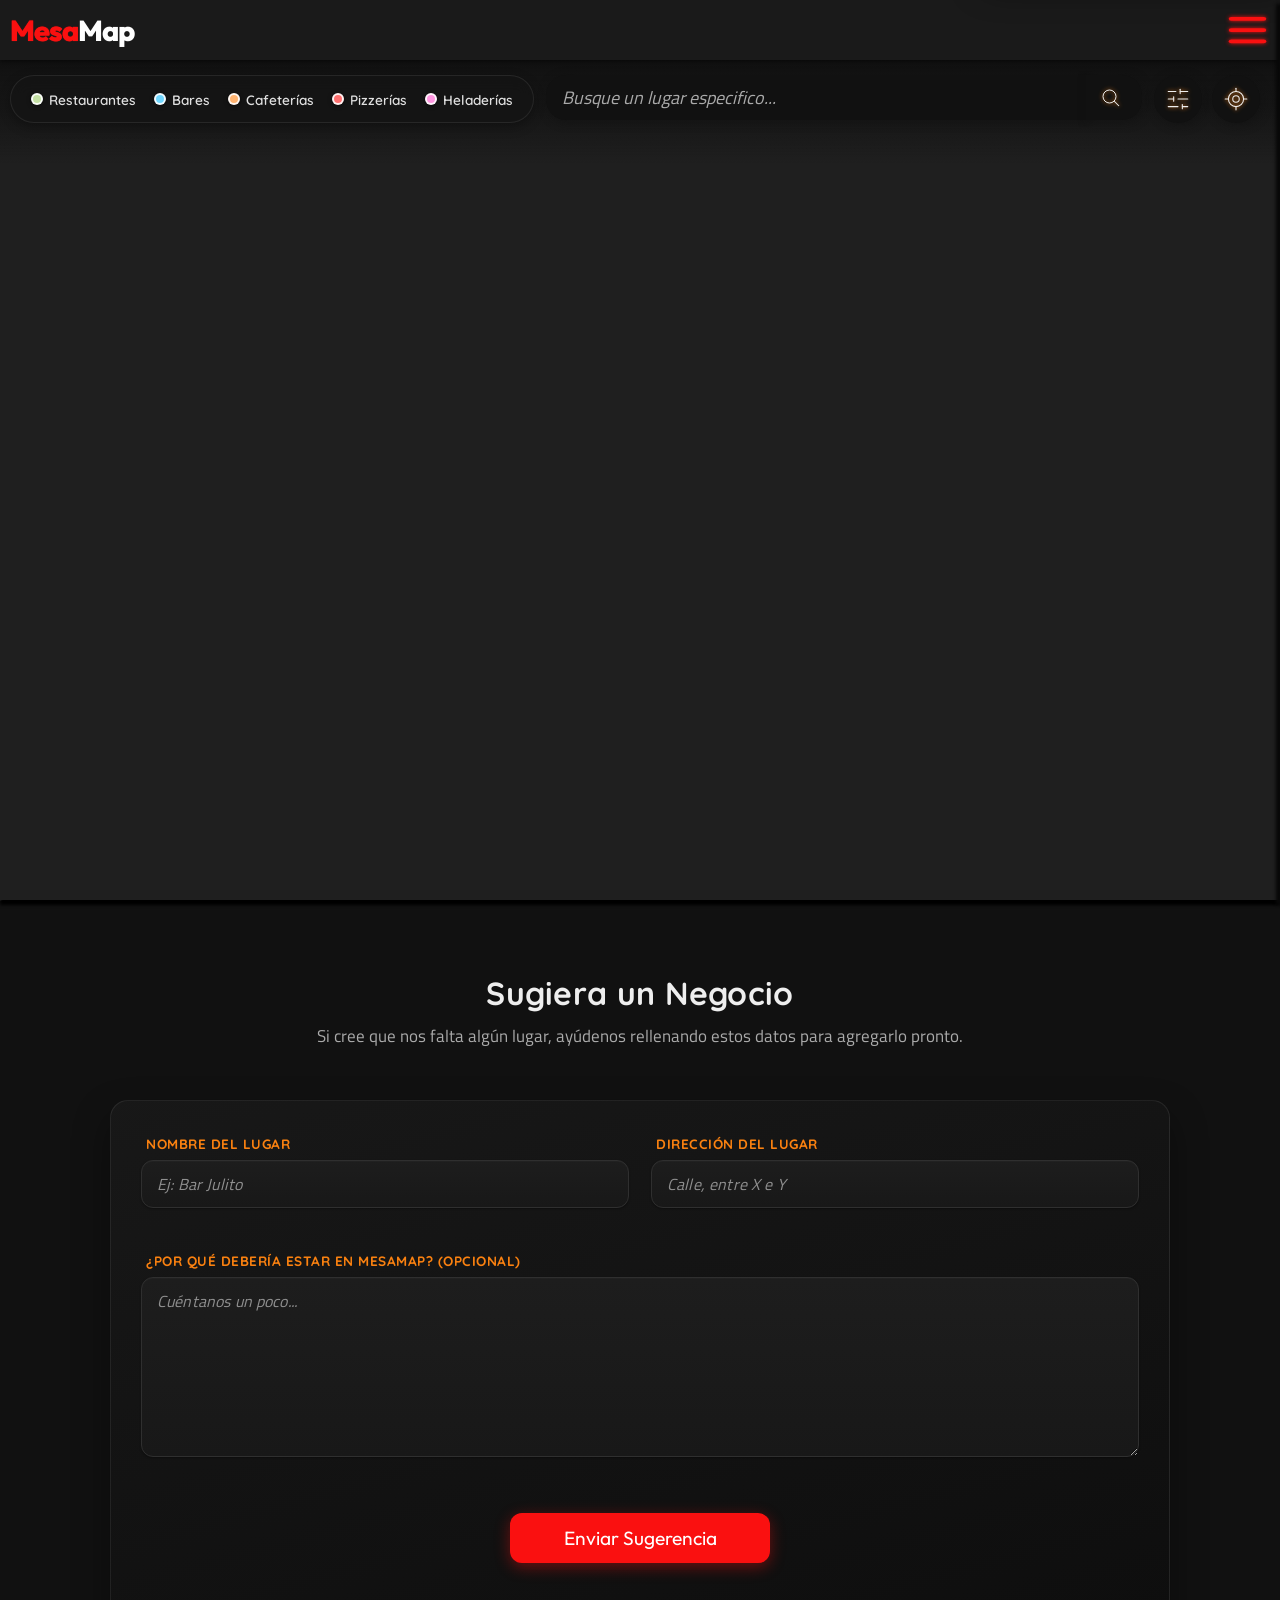
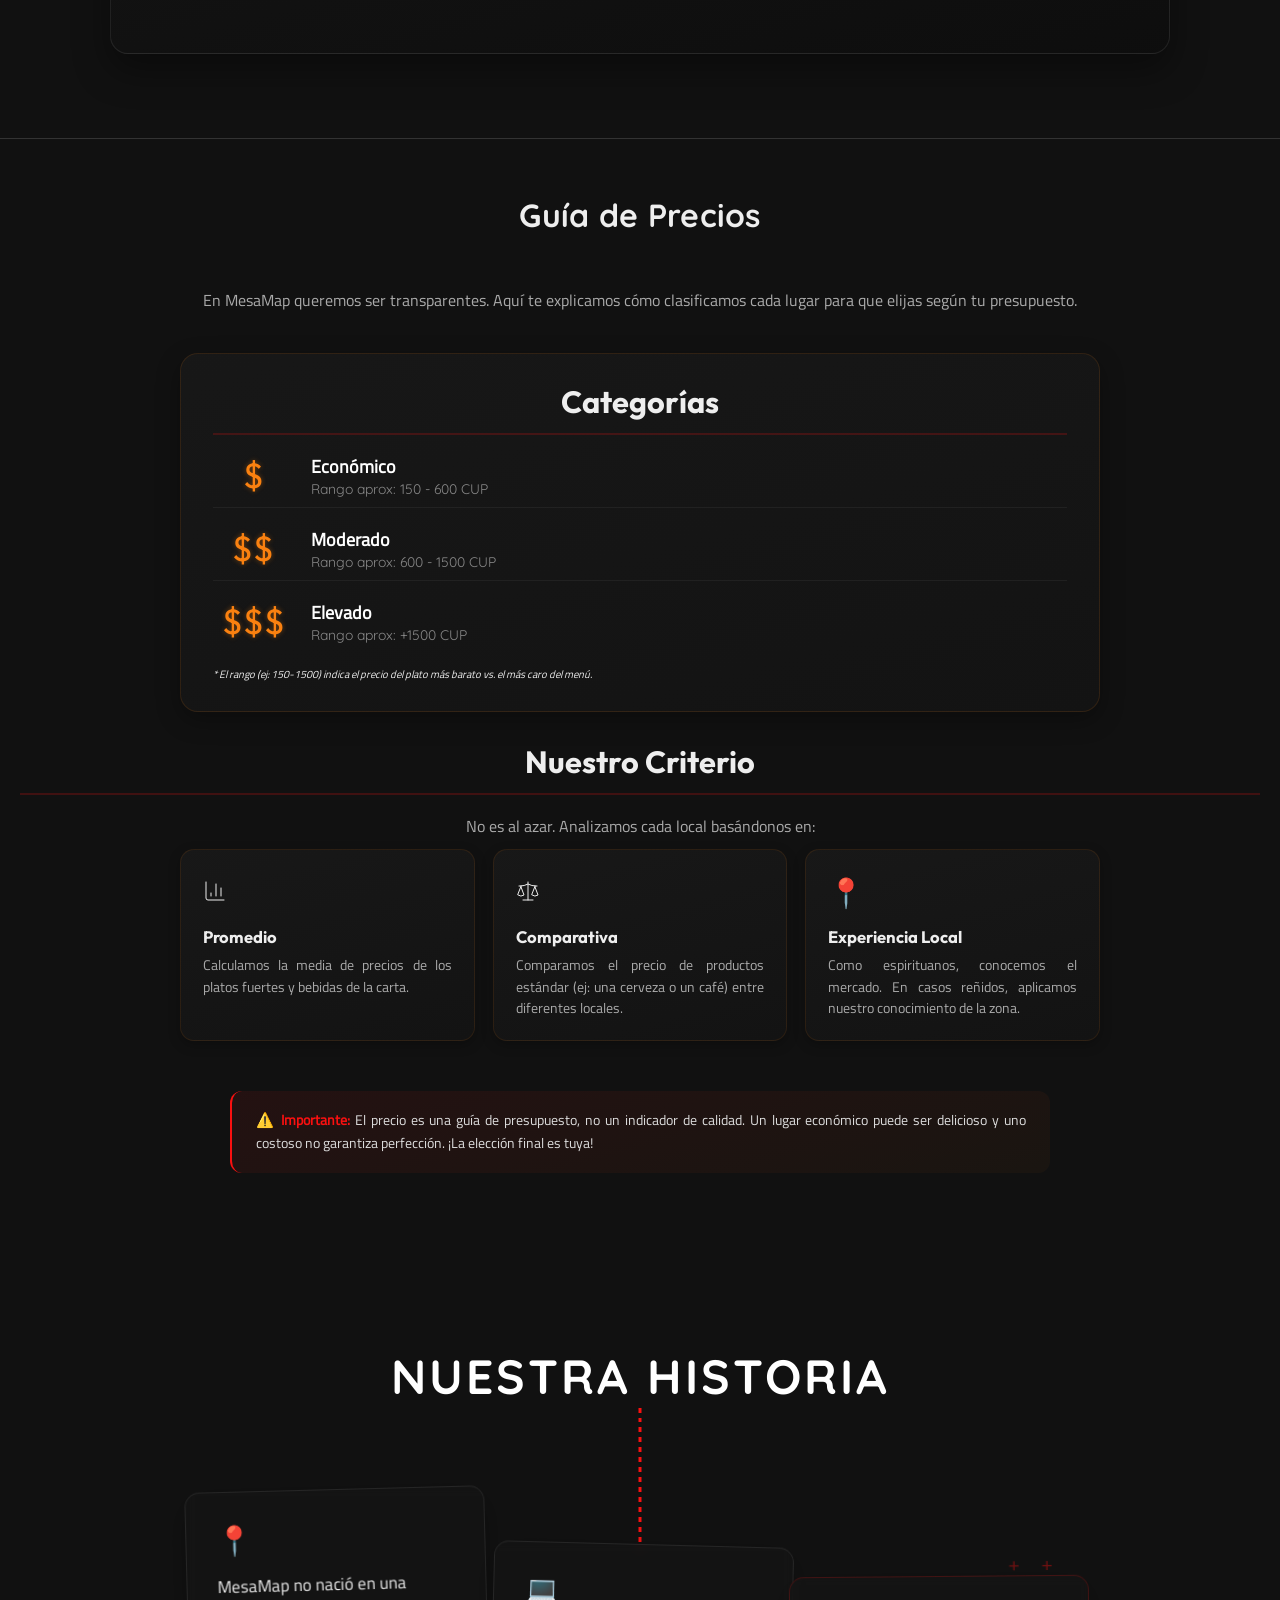
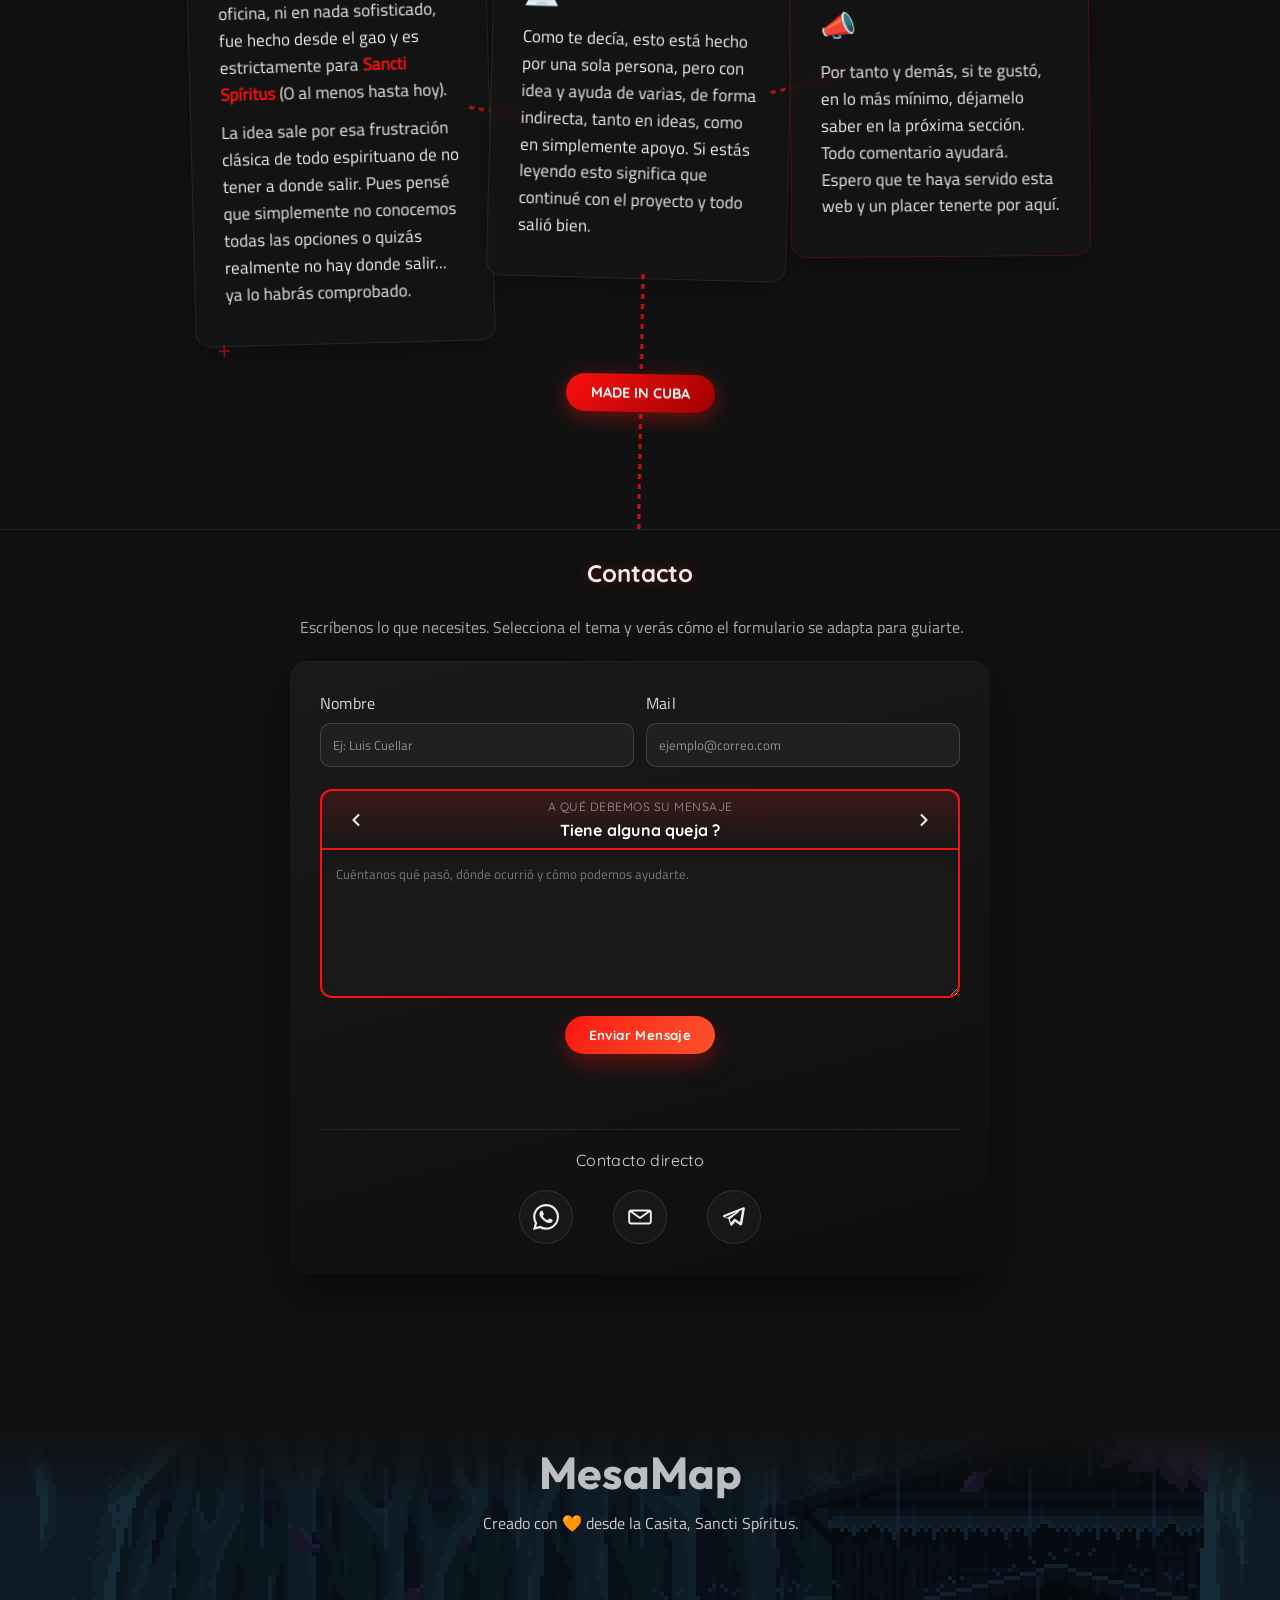
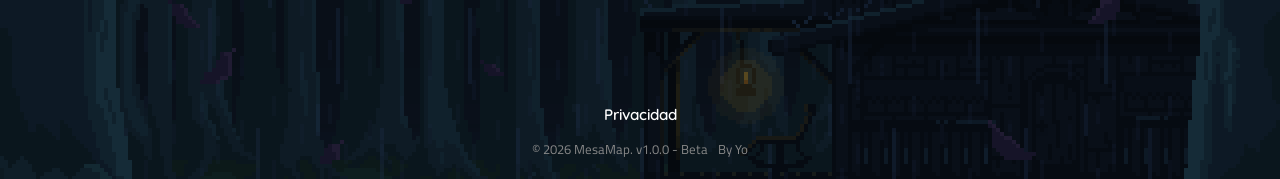
==== index.html @ 4d2c5f73 "Mesamap: Version primera sin optimizaciones, seguridad ni base de datos" ====
<!DOCTYPE html>
<html lang="es">
    <head>
        <meta charset="UTF-8">
        <meta name="viewport" content="width=device-width, initial-scale=1.0, maximum-scale=1.0, user-scalable=no">
        <title>MesaMap</title>
        <meta name="description" content="Descubre dónde comer en Sancti Spíritus. Mapa minimalista de restaurantes, bares y cafeterías.">
        <meta name="author" content="Luis Cuellar">
        <meta name="theme-color" content="#FF6347">
        <meta property="og:title" content="MesaMap - Guía Gastronómica ">
        <meta property="og:description" content="Encuentra donde disfrutar de tu próxima comida en el mapa más ligero y rápido.">
        <meta property="og:image" content="https://tudominio.com/img/preview-dark.webp">
        <meta property="og:url" content="https://tudominio.com">
        <meta name="color-scheme" content="dark">
        <meta property="og:type" content="website">
        <link rel="icon" href="favicon.svg" type="image/svg+xml">
        <link rel="stylesheet" href="Css/style.css" />  
        <link href="https://unpkg.com/maplibre-gl@3.6.2/dist/maplibre-gl.css" rel="stylesheet" />
        <script src="https://unpkg.com/maplibre-gl@3.6.2/dist/maplibre-gl.js"></script>
    </head>
    <body>
        <header>
            <aside id="hamburguesa-menu" aria-hidden="true">
                <ul id="hamb-menu-ul">
                    <li class="li-hamb-menu" id="li1"><a class="a-hamb-menu" href="#sugerir-negocio">Faltó algún lugar ?</a></li>
                    <li class="li-hamb-menu" id="li2"><a class="a-hamb-menu" href="#tipos-de-precio">Tipos de Precios</a></li>
                    <li class="li-hamb-menu" id="li5"><a class="a-hamb-menu" href="#sobre-mesamap">Sobre MesaMap</a></li>
                    <li class="li-hamb-menu" id="li3"><a class="a-hamb-menu" href="#section-contact">Contacto</a></li>
                    
                </ul>
            </aside>
            <button id="menu-toggle" aria-label="Abrir menú" aria-controls="hamburguesa-menu" aria-expanded="false"> 
                    <svg class="menu-icon" width="50px" height="50px" viewBox="0 0 24 24" xmlns="http://www.w3.org/2000/svg">
                        <rect class="bar-top" x="2" y="5" width="20" height="2" rx="1.25" fill="#fa1010"/>
                        <rect class="bar-mid" x="2" y="11" width="20" height="2" rx="1.25" fill="#fa1010"/>
                        <rect class="bar-bot" x="2" y="17" width="20" height="2" rx="1.25" fill="#fa1010"/>
                    </svg>
                </button>
            <nav>
                <h1><span class="resaltar">Mesa</span>Map</h1>
            </nav>    
        </header>
            <div id="map" role="region" aria-label="Mapa de locales gastronómicos"><div class="map-overlay">
            <div id="form-container">
            <div class="pc-legend-container" aria-label="Leyenda de tipos de locales">
                <div class="pc-legend-item"><span class="pc-legend-dot" style="background-color: #C5E1A5;"></span>Restaurantes</div>
                <div class="pc-legend-item"><span class="pc-legend-dot" style="background-color: #70D6FF;"></span>Bares</div>
                <div class="pc-legend-item"><span class="pc-legend-dot" style="background-color: #FFB370;"></span>Cafeterías</div>
                <div class="pc-legend-item"><span class="pc-legend-dot" style="background-color: #FF7070;"></span>Pizzerías</div>
                <div class="pc-legend-item"><span class="pc-legend-dot" style="background-color: #FF97E1;"></span>Heladerías</div>
            </div>
            <div id="search-wrapper">
            <form role="search" class="search-form" autocomplete="off">
                <label for="search-input" class="hidden">Buscar lugar</label>
                <input id="search-input" type="search" placeholder="Busque un lugar especifico..." autocomplete="off">
                <button id="search-button" type="submit" aria-label="Buscar">
                    <svg width="50" height="50" viewBox="0 0 24 24" xmlns="http://www.w3.org/2000/svg">
                        <circle cx="10.5" cy="10.5" r="6.5" stroke="#eee" stroke-linejoin="round" fill="none"/>
                        <path d="M20.3536 19.6464L15.3536 14.6464L14.6464 15.3536L19.6464 20.3536L20.3536 19.6464Z" fill="#eee"/>
                    </svg>
                </button>
            </form>
            <div id="busqueda">
                <ul id="ul-busqueda" aria-live="polite"></ul>
            </div>
            </div>
            <div id="option-container">
                <div class="leyend" id="tuerca" role="button" tabindex="0" aria-label="Mostrar opciones rápidas" aria-expanded="false">
                <svg xmlns="http://www.w3.org/2000/svg" width="24" height="24" viewBox="0 0 24 24" fill="none" stroke="rgb(238, 238, 238)" stroke-width="1" stroke-linecap="round" stroke-linejoin="round" class="lucide lucide-bolt-icon lucide-bolt"><path d="M21 16V8a2 2 0 0 0-1-1.73l-7-4a2 2 0 0 0-2 0l-7 4A2 2 0 0 0 3 8v8a2 2 0 0 0 1 1.73l7 4a2 2 0 0 0 2 0l7-4A2 2 0 0 0 21 16z"/><circle cx="12" cy="12" r="4"/></svg>
                </div>
                <div class="leyend leyend-slider" id="filtros-boton" role="button" tabindex="0" aria-label="Abrir filtros" aria-controls="filtros" aria-expanded="false">
                    <svg xmlns="http://www.w3.org/2000/svg" width="24" height="24" viewBox="0 0 24 24" fill="none" stroke="#eee" stroke-width="1" stroke-linecap="round" stroke-linejoin="round" class="lucide lucide-sliders-horizontal-icon lucide-sliders-horizontal"><path d="M10 5H3"/><path d="M12 19H3"/><path d="M14 3v4"/><path d="M16 17v4"/><path d="M21 12h-9"/><path d="M21 19h-5"/><path d="M21 5h-7"/><path d="M8 10v4"/><path d="M8 12H3"/></svg>
                </div>
                <div class="leyend leyend-slider" id="leyenda-boton" role="button" tabindex="0" aria-label="Abrir leyenda" aria-controls="leyenda-panel" aria-expanded="false">
                    <svg xmlns="http://www.w3.org/2000/svg" width="24" height="24" viewBox="0 0 24 24" fill="none" stroke="#eee" stroke-width="1" stroke-linecap="round" stroke-linejoin="round" class="lucide lucide-map-icon lucide-map"><path d="M14.106 5.553a2 2 0 0 0 1.788 0l3.659-1.83A1 1 0 0 1 21 4.619v12.764a1 1 0 0 1-.553.894l-4.553 2.277a2 2 0 0 1-1.788 0l-4.212-2.106a2 2 0 0 0-1.788 0l-3.659 1.83A1 1 0 0 1 3 19.381V6.618a1 1 0 0 1 .553-.894l4.553-2.277a2 2 0 0 1 1.788 0z"/><path d="M15 5.764v15"/><path d="M9 3.236v15"/></svg>
                </div>
                <div class="leyend leyend-slider" id="localizar" role="button" tabindex="0" aria-label="Localizar mi posición en el mapa">
                    <svg xmlns="http://www.w3.org/2000/svg" width="24" height="24" viewBox="0 0 24 24" fill="none" stroke="#eee" stroke-width="1" stroke-linecap="round" stroke-linejoin="round" class="lucide lucide-locate-fixed-icon lucide-locate-fixed"><line x1="2" x2="5" y1="12" y2="12"/><line x1="19" x2="22" y1="12" y2="12"/><line x1="12" x2="12" y1="2" y2="5"/><line x1="12" x2="12" y1="19" y2="22"/><circle cx="12" cy="12" r="7"/><circle cx="12" cy="12" r="3"/></svg>
                </div>
            </div>
            <div id="filtros" aria-hidden="true">
                <h3 id="h3-filtros">Filtre su busqueda por: </h3>
                <div id="filtrar-busqueda">
                    <h4 class="h4-filtros">Solo: </h4>
                    <form action="filtrar" class="form-solo-filtros">
                        <div class="div-tipo-filtros">
                            <label class="filtro-opcion">
                                <input class="input-circ-filtros" type="checkbox" name="tipo" value="cafeteria">
                                <span class="texto-inputs">Cafeterias</span>
                            </label>
                            <label class="filtro-opcion">
                                <input class="input-circ-filtros" type="checkbox" name="tipo" value="bar">
                                <span class="texto-inputs">Bares</span>
                            </label>
                            <label class="filtro-opcion">
                                <input class="input-circ-filtros" type="checkbox" name="tipo" value="restaurante">
                                <span class="texto-inputs">Restaurantes</span>
                            </label>
                            <label class="filtro-opcion">
                                <input class="input-circ-filtros" type="checkbox" name="tipo" value="heladeria">
                                <span class="texto-inputs">Heladerias</span>
                            </label>
                            <label class="filtro-opcion">
                                <input class="input-circ-filtros" type="checkbox" name="tipo" value="pizzeria">
                                <span class="texto-inputs">Pizzerias</span>
                            </label>
                            <label class="filtro-opcion">
                                <input class="input-circ-filtros" type="checkbox" name="tipo" value="todos">
                                <span class="texto-inputs">Todos</span>
                            </label>
                        </div>
                        <div class="div-extra-filtros">
                            <label class="filtro-opcion extra-opcion" id="abierto-ahora-filtros">
                                <input class="input-circ-filtros input-extra-filtros" type="checkbox" name="extra" value="abierto">
                                <span class="extra-pill">
                                    <span class="extra-icon" aria-hidden="true">
                                        <svg xmlns="http://www.w3.org/2000/svg" width="24" height="24" viewBox="0 0 24 24" fill="none" stroke="currentColor" stroke-width="1.5" stroke-linecap="round" stroke-linejoin="round"><circle cx="12" cy="12" r="8"/><path d="M12 8v4l2.5 2.5"/></svg>
                                    </span>
                                    <span class="texto-inputs texto-inputs-extra">Abiertos ahora</span>
                                </span>
                            </label>
                            <label class="filtro-opcion extra-opcion" id="transferencia-filtros">
                                <input class="input-circ-filtros input-extra-filtros" type="checkbox" name="extra" value="transferencia">
                                <span class="extra-pill">
                                    <span class="extra-icon" aria-hidden="true">
                                        <svg xmlns="http://www.w3.org/2000/svg" width="24" height="24" viewBox="0 0 24 24" fill="none" stroke="currentColor" stroke-width="1.5" stroke-linecap="round" stroke-linejoin="round"><rect x="3" y="6" width="18" height="12" rx="3"/><path d="M3 10h18"/><path d="M7 15h4"/></svg>
                                    </span>
                                    <span class="texto-inputs texto-inputs-extra">Transferencia</span>
                                </span>
                            </label>
                            <label class="filtro-opcion extra-opcion" id="domicilio-filtros">
                                <input class="input-circ-filtros input-extra-filtros" type="checkbox" name="extra" value="domicilio">
                                <span class="extra-pill">
                                    <span class="extra-icon" aria-hidden="true">
                                        <svg xmlns="http://www.w3.org/2000/svg" width="24" height="24" viewBox="0 0 24 24" fill="none" stroke="currentColor" stroke-width="1.5" stroke-linecap="round" stroke-linejoin="round"><circle cx="18.5" cy="17.5" r="3.5"/><circle cx="5.5" cy="17.5" r="3.5"/><circle cx="15" cy="5" r="1"/><path d="M12 17.5V14l-3-3 4-3 2 3h2"/></svg>
                                    </span>
                                    <span class="texto-inputs texto-inputs-extra">Domicilios</span>
                                </span>
                            </label>
                        </div>
                    </form>
                    <h4 class="h4-filtros">Buscar por: </h4>
                    <div class="contenedor-modos">
                        <label class="modo-chip">
                            <input type="radio" name="modo-busqueda" value="nombre" checked>
                            <span class="chip-label">Nombre</span>
                        </label>
                        <label class="modo-chip">
                            <input type="radio" name="modo-busqueda" value="calle">
                            <span class="chip-label">Calle</span>
                        </label>
                        <label class="modo-chip modo-chip-bloqueado">
                            <span class="coming-soon-tag">Coming soon</span>
                            <input type="radio" name="modo-busqueda" value="producto" disabled aria-disabled="true">
                            <span class="chip-label">Producto</span>
                        </label>
                    </div>
                </div>
            </div>
            </div>
            </div>
        </div>
        <div id="info-overlay" class="info-overlay" aria-hidden="true"></div>
        <div id="image-lightbox" aria-hidden="true" role="dialog" aria-label="Vista completa de imagen">
            <img id="image-lightbox-img" src="" alt="Imagen ampliada del local">
        </div>
        <aside id="leyenda-panel" aria-hidden="true">
            <button id="cerrar-leyenda" aria-label="Cerrar leyenda">
                <svg xmlns="http://www.w3.org/2000/svg" width="24" height="24" viewBox="0 0 24 24" fill="none" stroke="currentColor" stroke-width="2.6" stroke-linecap="round" stroke-linejoin="round"><line x1="18" y1="6" x2="6" y2="18"/><line x1="6" y1="6" x2="18" y2="18"/></svg>
            </button>
            <h3 id="leyenda-titulo">Leyenda de Tipos</h3>
            <ul id="leyenda-lista"></ul>
            <p id="leyenda-nota">
                Nota: muchos locales, aunque se clasifiquen como un tipo principal (bar, cafeteria, etc.), pueden ofrecer servicios secundarios de otros tipos.
            </p>
        </aside>
        <aside id="info-place" class="desactive-info-place">
            <div id="imagen-local" aria-label="Imagen del local">
                <h2 id="nombre-local">EJEMPLO BAR</h2>
                <p id="type-local">Bar-Cafeteria</p>
            </div>
            <div id="info-local">
                <p id="state"     class="info-local-hijos">ABIERTO</p>
                <div id="horario-container"><svg xmlns="http://www.w3.org/2000/svg" width="24" height="24" viewBox="0 0 24 24" fill="none" stroke="currentColor" stroke-width="0.75" stroke-linecap="round" stroke-linejoin="round" class="lucide lucide-clock-icon lucide-clock"><circle cx="12" cy="12" r="10"/><path d="M12 6v6l4 2"/></svg><p id="horario" class="info-local-hijos">9PM-2AM</p></div>
                <div id="costo-container"><svg xmlns="http://www.w3.org/2000/svg" width="24" height="24" viewBox="0 0 24 24" fill="none" stroke="currentColor" stroke-width="0.75" stroke-linecap="round" stroke-linejoin="round" class="lucide lucide-banknote-icon lucide-banknote"><rect width="20" height="12" x="2" y="6" rx="2"/><circle cx="12" cy="12" r="2"/><path d="M6 12h.01M18 12h.01"/></svg><p id="costo"     class="info-local-hijos">$$$</p></div>
                <div id="direccion-container"><p id="direccion" class="info-local-hijos">Calle San Alberto New, entre Marti y Cespedez #45</p></div>
            </div>
            <div id="description-local" aria-label="Descripción del local"><p id="text-description-local">Esto es un texto de prueba de descripción del local, porque con el lorem esto se ve medio raro asi que intente hacerlo yo con palabras en español para ver si era que estaba mal yo y no el lorem</p></div>
            <div id="galeria-info-place">
                <button id="btn-pre-galeria" class="btn-nav"><svg xmlns="http://www.w3.org/2000/svg" width="24" height="24" viewBox="0 0 24 24" fill="none" stroke="#eee" stroke-width="1.25" stroke-linecap="round" stroke-linejoin="round" class="lucide lucide-chevron-left-icon lucide-chevron-left"><path d="m15 18-6-6 6-6"/></svg></button>
                <div id="track-galeria">
                    <div class="slide previa"></div>
                    <div class="slide activa"></div>
                    <div class="slide desp"></div>
                </div>
                <button id="btn-sig-galeria" class="btn-nav"><svg xmlns="http://www.w3.org/2000/svg" width="24" height="24" viewBox="0 0 24 24" fill="none" stroke="#eee" stroke-width="1.25" stroke-linecap="round" stroke-linejoin="round" class="lucide lucide-chevron-right-icon lucide-chevron-right"><path d="m9 18 6-6-6-6"/></svg></button>
            </div>
            <div id="contacto-local">
                <div id="contacto-local-main">
                    <a id="llamar" href="tel:+5355555555"><svg xmlns="http://www.w3.org/2000/svg" width="24" height="24" viewBox="0 0 24 24" fill="none" stroke="currentColor" stroke-width="0.75" stroke-linecap="round" stroke-linejoin="round" class="lucide lucide-phone-icon lucide-phone"><path d="M13.832 16.568a1 1 0 0 0 1.213-.303l.355-.465A2 2 0 0 1 17 15h3a2 2 0 0 1 2 2v3a2 2 0 0 1-2 2A18 18 0 0 1 2 4a2 2 0 0 1 2-2h3a2 2 0 0 1 2 2v3a2 2 0 0 1-.8 1.6l-.468.351a1 1 0 0 0-.292 1.233 14 14 0 0 0 6.392 6.384"/></svg> Llamar</a>
                    <a id="whatsapp" href="" aria-label="Contactar por WhatsApp"> <svg width="64" height="64" viewBox="0 0 32 32" xmlns="http://www.w3.org/2000/svg">
    <path 
        fill="#aaa" 
        d="M26.576 5.363c-2.69-2.69-6.406-4.354-10.511-4.354-8.209 0-14.865 6.655-14.865 14.865 0 2.732 0.737 5.291 2.022 7.491l-0.038-0.070-2.109 7.702 7.879-2.067c2.051 1.139 4.498 1.809 7.102 1.809h0.006c8.209-0.003 14.862-6.659 14.862-14.868 0-4.103-1.662-7.817-4.349-10.507zM16.062 28.228h-0.005c-2.319 0-4.489-0.64-6.342-1.753l0.056 0.031-0.451-0.267-4.675 1.227 1.247-4.559-0.294-0.467c-1.185-1.862-1.889-4.131-1.889-6.565 0-6.822 5.531-12.353 12.353-12.353s12.353 5.531 12.353 12.353c0 6.822-5.53 12.353-12.353 12.353zM22.838 18.977c-0.371-0.186-2.197-1.083-2.537-1.208-0.341-0.124-0.589-0.185-0.837 0.187-0.246 0.371-0.958 1.207-1.175 1.455-0.216 0.249-0.434 0.279-0.805 0.094-1.15-0.466-2.138-1.087-2.997-1.852l0.010 0.009c-0.799-0.74-1.484-1.587-2.037-2.521l-0.028-0.052c-0.216-0.371-0.023-0.572 0.162-0.757 0.167-0.166 0.372-0.434 0.557-0.65 0.146-0.179 0.271-0.384 0.366-0.604l0.006-0.017c0.043-0.087 0.068-0.188 0.068-0.296 0-0.131-0.037-0.253-0.101-0.357-0.094-0.186-0.836-2.014-1.145-2.758-0.302-0.724-0.609-0.625-0.836-0.637-0.216-0.010-0.464-0.012-0.712-0.012-0.395 0.010-0.746 0.188-0.988 0.463l-0.001 0.002c-0.802 0.761-1.3 1.834-1.3 3.023 0 0.026 0 0.053 0.001 0.079 0.131 1.467 0.681 2.784 1.527 3.857 1.604 2.379 3.742 4.282 6.251 5.564l0.094 0.043c0.548 0.248 1.25 0.513 1.968 0.74l0.149 0.041c0.442 0.14 0.951 0.221 1.479 0.221 0.303 0 0.601-0.027 0.889-0.078 1.069-0.223 1.956-0.868 2.497-1.749l0.009-0.017c0.165-0.366 0.261-0.793 0.261-1.242 0-0.185-0.016-0.366-0.047-0.542-0.092-0.155-0.34-0.247-0.712-0.434z"
    />
</svg> WhatsApp</a>
                </div>
                <a id="reportar-dato" href="#" aria-label="Reportar dato incorrecto del local">
                    <svg xmlns="http://www.w3.org/2000/svg" width="24" height="24" viewBox="0 0 24 24" fill="none" stroke="currentColor" stroke-width="1.6" stroke-linecap="round" stroke-linejoin="round"><path d="M10.3 3.2a2 2 0 0 1 3.4 0l7 12.1a2 2 0 0 1-1.7 3H5a2 2 0 0 1-1.7-3Z"/><path d="M12 9v4"/><path d="M12 16h.01"/></svg>
                    Reportar dato
                </a>
            </div>
    <div id="stats-local">
        <div class="stat-item" data-tooltip="Climatizado">
            <svg xmlns="http://www.w3.org/2000/svg" width="24" height="24" viewBox="0 0 24 24" fill="none" stroke="currentColor" stroke-width="0.75" stroke-linecap="round" stroke-linejoin="round" class="lucide lucide-snowflake-icon lucide-snowflake"><path d="m10 20-1.25-2.5L6 18"/><path d="M10 4 8.75 6.5 6 6"/><path d="m14 20 1.25-2.5L18 18"/><path d="m14 4 1.25 2.5L18 6"/><path d="m17 21-3-6h-4"/><path d="m17 3-3 6 1.5 3"/><path d="M2 12h6.5L10 9"/><path d="m20 10-1.5 2 1.5 2"/><path d="M22 12h-6.5L14 15"/><path d="m4 10 1.5 2L4 14"/><path d="m7 21 3-6-1.5-3"/><path d="m7 3 3 6h4"/></svg>
        </div>

        <div class="stat-item" data-tooltip="Domicilio">
            <svg xmlns="http://www.w3.org/2000/svg" width="24" height="24" viewBox="0 0 24 24" fill="none" stroke="currentColor" stroke-width="0.75" stroke-linecap="round" stroke-linejoin="round" class="lucide lucide-bike-icon lucide-bike"><circle cx="18.5" cy="17.5" r="3.5"/><circle cx="5.5" cy="17.5" r="3.5"/><circle cx="15" cy="5" r="1"/><path d="M12 17.5V14l-3-3 4-3 2 3h2"/></svg>
        </div>

        <div class="stat-item" data-tooltip="Música en Vivo">
            <svg xmlns="http://www.w3.org/2000/svg" width="24" height="24" viewBox="0 0 24 24" fill="none" stroke="currentColor" stroke-width="0.75" stroke-linecap="round" stroke-linejoin="round" class="lucide lucide-music-icon lucide-music"><path d="M9 18V5l12-2v13"/><circle cx="6" cy="18" r="3"/><circle cx="18" cy="16" r="3"/></svg>
        </div>

        <div class="stat-item" data-tooltip="Terraza">
            <svg xmlns="http://www.w3.org/2000/svg" width="24" height="24" viewBox="0 0 24 24" fill="none" stroke="currentColor" stroke-width="0.75" stroke-linecap="round" stroke-linejoin="round" class="lucide lucide-tree-pine-icon lucide-tree-pine"><path d="m17 14 3 3.3a1 1 0 0 1-.7 1.7H4.7a1 1 0 0 1-.7-1.7L7 14h-.3a1 1 0 0 1-.7-1.7L9 9h-.2A1 1 0 0 1 8 7.3L12 3l4 4.3a1 1 0 0 1-.8 1.7H15l3 3.3a1 1 0 0 1-.7 1.7H17Z"/><path d="M12 22v-3"/></svg>
        </div>

        <div class="stat-item" data-tooltip="Zona Fumadores">
            <svg xmlns="http://www.w3.org/2000/svg" width="24" height="24" viewBox="0 0 24 24" fill="none" stroke="currentColor" stroke-width="0.75" stroke-linecap="round" stroke-linejoin="round" class="lucide lucide-cigarette-icon lucide-cigarette"><path d="M17 12H3a1 1 0 0 0-1 1v2a1 1 0 0 0 1 1h14"/><path d="M18 8c0-2.5-2-2.5-2-5"/><path d="M21 16a1 1 0 0 0 1-1v-2a1 1 0 0 0-1-1"/><path d="M22 8c0-2.5-2-2.5-2-5"/><path d="M7 12v4"/></svg>
        </div>
    </div>
    <h3 class="h3-local-int">Quizas le interese: </h3>
    <div id="int-local">
    </div>
        </aside>
    <section id="sugerir-negocio">
        <div class="header-sugerir">
        <h2 class="titulos-h2">Sugiera un Negocio</h2>
        <p class="text-top">Si cree que nos falta algún lugar, ayúdenos rellenando estos datos para agregarlo pronto.</p>
        </div>

        <form action="" id="nuevo-neg-form" novalidate autocomplete="off">
        <input type="text" name="website" class="hp-field" autocomplete="off" tabindex="-1" aria-hidden="true">
        <div class="input-container">
            <label for="nombre-newlocal">Nombre del Lugar</label>
            <input type="text" id="nombre-newlocal" name="nombre" class="input-nuevo-local" placeholder="Ej: Bar Julito" autocomplete="off" minlength="2" maxlength="60" required>
        </div>
        <div class="input-container">
            <label for="addres-newlocal">Dirección del Lugar</label>
            <input type="text" id="addres-newlocal" name="direccion" class="input-nuevo-local" placeholder="Calle, entre X e Y" autocomplete="off" minlength="5" maxlength="140" required>
        </div>
            <div class="input-container">
                <label for="textarea-newlocal">¿Por qué debería estar en MesaMap? (Opcional)</label>
                <textarea id="textarea-newlocal" name="motivo" class="input-nuevo-local" placeholder="Cuéntanos un poco..." minlength="8" maxlength="900"></textarea>
            </div>
            <button type="submit" id="btn-enviar-sugerencia">
                Enviar Sugerencia
            </button>
            <p id="feedback-sugerencia" class="form-feedback" aria-live="polite"></p>
        </form>
    </section>
    <section id="tipos-de-precio">
        <h2 class="titulos-h2">Guía de Precios</h2>
        <p class="text-intro">En MesaMap queremos ser transparentes. Aquí te explicamos cómo clasificamos cada lugar para que elijas según tu presupuesto.</p>
    <div class="price-legend-container">
        <h3 class="subtitulo">Categorías</h3>
        <div class="price-row">
            <span class="price-symbol">$</span>
            <div class="price-info">
                <strong>Económico</strong>
                <span class="rango-ejemplo">Rango aprox: 150 - 600 CUP</span>
            </div>
        </div>
        <div class="price-row">
            <span class="price-symbol">$$</span>
            <div class="price-info">
                <strong>Moderado</strong>
                <span class="rango-ejemplo">Rango aprox: 600 - 1500 CUP</span>
            </div>
        </div>
        <div class="price-row">
            <span class="price-symbol">$$$</span>
            <div class="price-info">
                <strong>Elevado</strong>
                <span class="rango-ejemplo">Rango aprox: +1500 CUP</span>
            </div>
        </div>
        
        <p class="nota-rango">
            <small>* El rango (ej: 150-1500) indica el precio del plato más barato vs. el más caro del menú.</small>
        </p>
    </div>

    <div class="criteria-section">
        <h3 class="subtitulo">Nuestro Criterio</h3>
        <p class="text-intro">No es al azar. Analizamos cada local basándonos en:</p>
        <div class="criteria-grid">
            <div class="criteria-card">
                <div class="card-icon"><svg xmlns="http://www.w3.org/2000/svg" width="24" height="24" viewBox="0 0 24 24" fill="none" stroke="#eee" stroke-width="1" stroke-linecap="round" stroke-linejoin="round" class="lucide lucide-chart-column-icon lucide-chart-column"><path d="M3 3v16a2 2 0 0 0 2 2h16"/><path d="M18 17V9"/><path d="M13 17V5"/><path d="M8 17v-3"/></svg></div>
                <h4>Promedio</h4>
                <p>Calculamos la media de precios de los platos fuertes y bebidas de la carta.</p>
            </div>

            <div class="criteria-card">
                <div class="card-icon"><svg xmlns="http://www.w3.org/2000/svg" width="24" height="24" viewBox="0 0 24 24" fill="none" stroke="#eee" stroke-width="1" stroke-linecap="round" stroke-linejoin="round" class="lucide lucide-scale-icon lucide-scale"><path d="M12 3v18"/><path d="m19 8 3 8a5 5 0 0 1-6 0zV7"/><path d="M3 7h1a17 17 0 0 0 8-2 17 17 0 0 0 8 2h1"/><path d="m5 8 3 8a5 5 0 0 1-6 0zV7"/><path d="M7 21h10"/></svg></div>
                <h4>Comparativa</h4>
                <p>Comparamos el precio de productos estándar (ej: una cerveza o un café) entre diferentes locales.</p>
            </div>

            <div class="criteria-card">
                <div class="card-icon">📍</div>
                <h4>Experiencia Local</h4>
                <p>Como espirituanos, conocemos el mercado. En casos reñidos, aplicamos nuestro conocimiento de la zona.</p>
            </div>
        </div>
    </div>
    <div class="disclaimer-box">
        <p><strong>⚠️ Importante:</strong> El precio es una guía de presupuesto, no un indicador de calidad. Un lugar económico puede ser delicioso y uno costoso no garantiza perfección. ¡La elección final es tuya!</p>
    </div>
</section>
    <div id="busqueda-calles" aria-hidden="true">
        <div id="busqueda-calles-header">
            <p id="text-busqueda-calles">Resultados para: <span id="texto-calle-buscada"></span></p>
            <button id="cerrar-busqueda-calles" aria-label="Cerrar búsqueda por calles">
                <svg xmlns="http://www.w3.org/2000/svg" width="24" height="24" viewBox="0 0 24 24" fill="none" stroke="#eee" stroke-width="1.5" stroke-linecap="round" stroke-linejoin="round"><line x1="18" y1="6" x2="6" y2="18"/><line x1="6" y1="6" x2="18" y2="18"/></svg>
            </button>
        </div>
        <ul id="ul-busqueda-calles" aria-live="polite"></ul>
    </div>
    <section id="sobre-mesamap" class="about-dynamic">
    <div class="about-dynamic-grid"> 
        <div class="about-dynamic-header">
            <h2 class="about-dynamic-title">Nuestra Historia</h2>
            <div class="title-underline"></div>
        </div> 
        <div id="contenedor-demierda">
        <article class="about-card card-origin">
            <div class="card-icon">📍</div>
            <p>
                MesaMap no nació en una oficina, ni en nada sofisticado, fue hecho desde el gao y es estrictamente para <strong>Sancti Spíritus</strong> (O al menos hasta hoy).
            </p>
            <p>
                La idea sale por esa frustración clásica de todo espirituano de no tener a donde salir. Pues pensé que simplemente no conocemos todas las opciones o quizás realmente no hay donde salir... ya lo habrás comprobado.
            </p>
        </article>

        <article class="about-card card-creation">
            <div class="card-icon">💻</div>
            <p>
                Como te decía, esto está hecho por una sola persona, pero con idea y ayuda de varias, de forma indirecta, tanto en ideas, como en simplemente apoyo. Si estás leyendo esto significa que continué con el proyecto y todo salió bien.
            </p>
        </article>

        <article class="about-card card-feedback">
            <div class="card-icon">📣</div>
            <p>
                Por tanto y demás, si te gustó, en lo más mínimo, déjamelo saber en la próxima sección. Todo comentario ayudará. Espero que te haya servido esta web y un placer tenerte por aquí.
            </p>
        </article>
        </div>
        <div class="about-badge-dynamic">MADE IN CUBA</div>

    </div>
</section>

    <section id="section-contact">
    <div class="header-contacto">
        <h2 id="h2-contact" class="titulos-h2">Contacto</h2>
        <p class="text-top">Escríbenos lo que necesites. Selecciona el tema y verás cómo el formulario se adapta para guiarte.</p>
    </div>
    <div id="forms-contact">
        <form id="contact-form" action="" novalidate autocomplete="off">
            <input type="text" name="website" class="hp-field" autocomplete="off" tabindex="-1" aria-hidden="true" style="display:none;">
            
            <div class="contact-grid-inputs">
                <label class="label-contact">
                    <span class="label-text">Nombre</span>
                    <input type="text" id="input-nombre-contact" name="nombre" class="input-nombre-cont-1" placeholder="Ej: Luis Cuellar" autocomplete="off" minlength="2" maxlength="60" required>
                </label>
                <label class="label-contact">
                    <span class="label-text">Mail</span>
                    <input type="email" id="input-email-contact" name="email" class="input-nombre-cont-1" placeholder="ejemplo@correo.com" autocomplete="off" maxlength="120" required>
                </label>
            </div>

            <div class="message-area-wrapper">
                
                <div id="hidden-topics" style="display: none;">
                    <input type="radio" name="contact-topic" value="queja" data-tone="#fa1010" data-placeholder="Diganos qué sucede y haremos lo posible por arreglarlo" data-label="Tiene alguna queja ?" checked>
                    <input type="radio" name="contact-topic" value="sugerencia" data-tone="#fa8110" data-placeholder="Compártenos tu idea para mejorar MesaMap en próximas versiones" data-label="Quizas una sugerencia">
                    <input type="radio" name="contact-topic" value="negocio" data-tone="#17a34a" data-placeholder="Que bien que te guste!! Dime... que te impresionó de nuestra web" data-label="Una buena opinión">
                    <input type="radio" name="contact-topic" value="otro" data-tone="#4b7bec" data-placeholder="Escribe tu mensaje con total libertad. Te responderemos pronto." data-label="O alguna otra intencion">
                </div>

                <div class="topic-carousel" id="topic-carousel">
                    <button type="button" id="btn-prev-topic" class="carousel-arrow" aria-label="Tema anterior">
                        <svg viewBox="0 0 24 24" stroke="currentColor" stroke-width="2.5" fill="none" stroke-linecap="round" stroke-linejoin="round"><polyline points="15 18 9 12 15 6"></polyline></svg>
                    </button>
                    
                    <div class="carousel-content">
                        <span class="topic-title-small">A qué debemos su mensaje</span>
                        <span id="carousel-topic-label" class="topic-current-label">Tiene alguna queja ?</span>
                    </div>

                    <button type="button" id="btn-next-topic" class="carousel-arrow" aria-label="Tema siguiente">
                        <svg viewBox="0 0 24 24" stroke="currentColor" stroke-width="2.5" fill="none" stroke-linecap="round" stroke-linejoin="round"><polyline points="9 18 15 12 9 6"></polyline></svg>
                    </button>
                </div>

                <textarea id="input-mensaje-contact" name="mensaje" placeholder="Cuéntanos qué pasó, dónde ocurrió y cómo podemos ayudarte." minlength="12" maxlength="1400" required></textarea>
            </div>

            <button type="submit" id="btn-enviar-contacto">Enviar Mensaje</button>
            <p id="feedback-contacto" class="form-feedback" aria-live="polite"></p>

            <div class="contact-via-rapida" aria-label="Vias rapidas de contacto">
                <p class="contact-via-title">Contacto directo</p>
                <div class="contact-via-links">
                    <a href="https://wa.me/+5351354067" target="_blank" rel="noopener noreferrer" class="contact-via-link contact-via-wa" aria-label="Escribir por WhatsApp">
                        <svg viewBox="0 0 24 24" xmlns="http://www.w3.org/2000/svg" aria-hidden="true">
                            <path fill="currentColor" d="M20.5 3.5A11.8 11.8 0 0 0 12.06.02C5.49.02.13 5.4.12 11.98A11.9 11.9 0 0 0 1.7 17.8L0 24l6.35-1.66a11.89 11.89 0 0 0 5.69 1.45h.01c6.57 0 11.94-5.38 11.95-11.98a11.9 11.9 0 0 0-3.5-8.31ZM12.05 21.77h-.01a9.9 9.9 0 0 1-5.04-1.38l-.36-.21-3.77.99 1-3.68-.24-.38a9.93 9.93 0 0 1-1.53-5.3C2.11 6.35 6.54 1.99 12.06 2c2.65 0 5.14 1.03 7.01 2.9a9.83 9.83 0 0 1 2.92 7c0 5.53-4.43 9.88-9.94 9.88Zm5.45-7.42c-.3-.15-1.8-.89-2.07-1-.28-.1-.48-.15-.68.15-.2.3-.78.99-.96 1.19-.18.2-.35.23-.65.08a8.08 8.08 0 0 1-2.37-1.46 8.96 8.96 0 0 1-1.65-2.05c-.17-.3-.02-.46.13-.61.14-.14.3-.35.45-.53.15-.17.2-.3.3-.5.1-.2.05-.38-.02-.53-.08-.15-.68-1.64-.93-2.25-.24-.58-.48-.5-.67-.5h-.57c-.2 0-.52.08-.8.38-.27.3-1.04 1.02-1.04 2.5 0 1.47 1.07 2.9 1.22 3.1.15.2 2.1 3.2 5.09 4.49.71.3 1.27.48 1.7.61.71.23 1.36.2 1.88.12.58-.09 1.8-.73 2.05-1.43.25-.7.25-1.3.17-1.43-.07-.12-.27-.2-.57-.35Z"/>
                        </svg>
                    </a>
                    <a href="mailto:luisernesto.cuellar164@gmail.com" class="contact-via-link contact-via-mail" aria-label="Enviar correo Gmail">
                        <svg viewBox="0 0 24 24" xmlns="http://www.w3.org/2000/svg" aria-hidden="true">
                            <path fill="none" stroke="currentColor" stroke-width="1.75" stroke-linecap="round" stroke-linejoin="round" d="M4 6h16a2 2 0 0 1 2 2v8a2 2 0 0 1-2 2H4a2 2 0 0 1-2-2V8a2 2 0 0 1 2-2Zm0 1.2L12 13l8-5.8"/>
                        </svg>
                    </a>
                    <a href="https://t.me/+5351354067" target="_blank" rel="noopener noreferrer" class="contact-via-link contact-via-telegram" aria-label="Abrir Telegram">
                        <svg viewBox="0 0 24 24" xmlns="http://www.w3.org/2000/svg" aria-hidden="true">
                            <path fill="currentColor" d="M21.95 3.24a1.3 1.3 0 0 0-1.35-.23L2.55 10.06a1.15 1.15 0 0 0 .06 2.16l4.27 1.42 1.63 5.5a1.2 1.2 0 0 0 2.14.35l2.42-3.12 4.2 3.08a1.48 1.48 0 0 0 2.3-.85l2.41-13.9a1.3 1.3 0 0 0-.33-1.46ZM9.1 17.33l-.93-3.16 8.78-7.2a.45.45 0 0 0-.56-.7l-10.7 6.5-2.36-.79L19.5 5.37l-1.99 11.5-4.11-3.02-.07-.04-.1-.06a1.25 1.25 0 0 0-1.48.27L9.1 17.33Z"/>
                        </svg>
                    </a>
                </div>
            </div>
        </form>
    </div>
</section>
    <footer class="footer-animado">
    <div class="footer-background-overlay"></div> 
    <div class="footer-content">
        <div class="footer-section sobre-mesa">
            <h3 class="h3-footer">MesaMap</h3>
            <p class="p-footer">Creado con 🧡 desde la Casita, Sancti Spíritus.</p>
        </div>
        <div class="footer-section copyright">
            <a class="footer-link" href="privacy.html">Privacidad</a>
            <p class="p-footer-copy">&copy; 2026 MesaMap. v1.0.0 - Beta</p>
            <p class="p-footer-autor">By Yo</p>
            
        </div>
    </div>
</footer>
    </body>
    <script src="Js/script.js"></script>
</html>
---- Css/style.css ----
@font-face {
    font-family: "Titillium Web";
    src: url("../Fuentes/Titillium_Web/TitilliumWeb-Regular.ttf") format("truetype");
}
@font-face {
    font-family: "drink";
    src: url("../Fuentes/Outfit/Outfit-VariableFont_wght.ttf") format("truetype");
}
@font-face {
    font-family: 'Quicksand';
    src: url("../Fuentes/Quicksand/Quicksand-VariableFont_wght.ttf") format("truetype");
}
:root {
    --color-principal-tom: #fa1010;
    --color-principal-most: #fa8110;
    --color-texto: #eee;
    --color-texto-opaco: #aaa;
    --color-abierto: #53cf00;
    --contact-topic-color: #fa1010;
    color-scheme: dark;
}
*{
    margin: 0;
    font-family: "Titillium Web";
    color: var(--color-texto);
    text-align: justify;
    box-sizing: border-box;
    scroll-behavior: smooth;
}
p {
    text-align: justify;
    hyphens: auto;           /* Divide palabras con guiones */
    -webkit-hyphens: auto;
    word-break: break-word;  /* Evita que palabras largas rompan el diseño */
}
*::before,
*::after {
    box-sizing: border-box;
}
* {

    -webkit-tap-highlight-color: transparent;
}
body{
    background-color: #111;
    width: 100%;
    overflow-x: hidden;
}
li{
    list-style: none;
}
body.no-scroll{
    overflow: hidden;
}
h1{
    font-family: "drink", -apple-system, BlinkMacSystemFont, 'Segoe UI', Roboto, Oxygen, Ubuntu, Cantarell, 'Open Sans', 'Helvetica Neue', sans-serif;
    font-weight: 800;
    color: var(--color-principal-tom);
    font-size: clamp(25px,7dvw,32px);
    /*font-style: oblique 12deg;*/
    text-align: left;
    display: inline;
    margin: 10px;
    font-size: 1.8rem; /* Tamaño estable */
    color: #ffffff; /* Texto blanco principal */
    text-shadow: none; /* ELIMINAMOS EL NEÓN */
    letter-spacing: -1px; /* Le da un toque muy pro y moderno */

}

nav{
    background-color: #1a1a1a;
    width: 100%;
    height: 60px;
    display: flex;
    display: flex;
    flex-direction: row;
    align-items: center;
    justify-content: space-between;
    z-index: 1000;
}
header {
    background-color: #1a1a1a; /* Un gris super oscuro, más elegante que el negro puro */
    width: 100%;
    height: 60px; /* Altura fija predecible para el área táctil */
    position: sticky;
    top: 0;
    display: flex;
    align-items: center;
    justify-content: space-between;
    box-shadow: 0 2px 5px rgba(0,0,0,0.5); /* Sombra más suave */
    z-index: 4000;
}
.resaltar {
    color: var(--color-principal-tom); /* Solo dejamos el naranja para resaltar "Mesa" */
    text-shadow: none;
}
#menu-toggle{
    background-color: transparent;
    border: none;
    cursor: pointer;
    display: flex;
    align-items: center;
    padding: 0;
    height: fit-content;
    position: absolute;
    top: 50%;
    right: 10px;
    transform: translateY(-50%);
    z-index: 4000;
}
#menu-toggle svg{
    width: clamp(20px, 9dvw, 45px);
    height: clamp(20px, 9dvw, 45px);
    margin: auto;
    filter: drop-shadow( 0.7px 0 2.2px var(--color-principal-tom) );
}
#menu-toggle rect{ 
    height: 2px;
    border-radius: 100px;
}
.resaltar{
    font-family: 'drink',-apple-system, BlinkMacSystemFont, 'Segoe UI', Roboto, Oxygen, Ubuntu, Cantarell, 'Open Sans', 'Helvetica Neue', sans-serif;
    text-shadow: 0 0 .8px var(--color-principal-tom);
}             
#hamburguesa-menu {
    width: clamp(200px, 60%, 300px);
    min-height: 225px;
    height: auto;
    background-color: rgba(12, 12, 12, 0.95);
    backdrop-filter: blur(8px);
    padding: 30px 5px 20px 20px; 
    border-radius: 0 0 0 20px;
    border: 1px solid rgba(255, 255, 255, 0.08);
    box-shadow: 0 10px 30px rgba(0,0,0,0.5);
    display: flex;
    flex-direction: column;
    justify-content: center; 
    position: fixed;
    top: 0;
    right: 0;
    z-index: 2000;
    transform: translateY(-108%);
    transition: transform 0.35s ease;
}

#hamb-menu-ul {
    padding: 0;
    margin: 0;
    display: flex;
    flex-direction: column;
    gap: 15px; /* Espacio entre elementos usando gap en vez de margin */
}

.li-hamb-menu {  
    /* MEJORA 2: El borde separador elegante */
    /* Usamos gradiente para que la línea se desvanezca al final */
    border-bottom: 1px solid transparent;
    background-image: linear-gradient(to right, #750000, transparent);
    background-size: 100% 1px;
    background-repeat: no-repeat;
    background-position: bottom left;
    /* Quitamos los puntos feos por defecto */
    list-style: none;
    display: flex;
    align-items: center;
    /* Preparado para la animación */
    transition: all 0.3s cubic-bezier(0.25, 0.8, 0.25, 1);
    cursor: pointer;
}

/* Estilos del enlace dentro del li */
.li-hamb-menu a {
    font-family: 'drink', sans-serif;
    color: var(--color-texto);
    font-size: .9rem;
    padding: 12px 3px;
    text-decoration: none;
    display: block;
    width: 100%;
    transition: color 0.3s ease;
}

/* MEJORA 3: El "Punto" personalizado (Bullet) */
.li-hamb-menu::before {
    content: '';
    display: inline-block;
    width: 6px;
    height: 6px;
    border-radius: 50%;
    background-color: var(--color-principal-tom); /* Tu rojo */
    margin-right: 15px;
    box-shadow: 0 0 5px var(--color-principal-tom); /* Efecto NEÓN */
    transition: transform 0.3s ease;
}

/* MEJORA 4: Interacción al tocar/hover */
.li-hamb-menu:hover, 
.li-hamb-menu:active {
    padding-left: 20px; /* Deslizamiento a la derecha */
    background-image: linear-gradient(to right, var(--color-principal-tom), transparent); /* La línea se pone roja viva */
}

.li-hamb-menu:hover a,
.li-hamb-menu:active a {
    color: #fff; /* Texto más brillante */
}

.li-hamb-menu:hover::before {
    transform: scale(1.5); /* El punto crece */
    background-color: #fff; /* El punto se pone blanco */
    box-shadow: 0 0 10px var(--color-principal-tom); /* Más brillo neón */
}

/* Quitamos el borde al último elemento para que quede limpio */
.li-hamb-menu:last-child {
    background-image: none;
}
/*--BODY--*/
.text-startter{
    font-size: clamp(13px, 4dvw, 20px);
    margin: 20px;
    color: var(--color-texto-opaco);
    text-wrap: pretty;
}
.menu-icon {
        cursor: pointer; /* Indica que es interactivo */
    }
    .menu-icon rect {
        transition: all 0.3s ease-in-out;
        transform-origin: center;
        transform-box: fill-box;
    }
    /* Eliminamos el hover que lo transformaba en X para que no confunda el estado del menú */
    @media (hover: hover) {
        .menu-icon:hover .bar-mid {
            transform: scaleX(0);
            opacity: 0;
        }
        .menu-icon:hover .bar-top {
            transform: translateY(6px) rotate(45deg);
        }
        .menu-icon:hover .bar-bot {
            transform: translateY(-6px) rotate(-45deg);
        }
    }

/* Estado activo (toggle) para el botón - replica el hover */
#menu-toggle.menu-active .bar-mid {
    transform: scaleX(0);
    opacity: 0;
}
#menu-toggle.menu-active .bar-top {
    transform: translateY(6px) rotate(45deg);
}
#menu-toggle.menu-active .bar-bot {
    transform: translateY(-6px) rotate(-45deg);
}
/* Estado visible del menú hamburguesa */
#hamburguesa-menu.menu-visible {
    transform: translateY(0);
}

/*--MAPA--*/
#map{
    width: 100%;
    height: calc(100dvh - 60px);
    background-color: #1f1f1f;
    margin: 0px 0 0;
    border-radius: 0;
    box-shadow: 0 5px 3px #000;
    position: relative;
    overflow: hidden;
    display: flex;
    flex-direction: column;
    align-items: stretch;
    justify-content: start;
    padding-top: 0;
}
.map-overlay{
    position: relative;
    width: 100%;
    height: 100%;
background: #1E1E1E;
background: linear-gradient(0deg, rgba(30, 30, 30, 0) 89%, rgba(30, 30, 30, 0.9) 100%);
    z-index: 1000;
    pointer-events: none;
}

#aviso-filtros-sin-resultados {
    position: absolute;
    left: 50%;
    top: 50%;
    transform: translate(-50%, -50%);
    width: min(86%, 440px);
    padding: 14px 16px;
    text-align: center;
    font-size: clamp(1rem, 3.8vw, 1.18rem);
    color: #f1f1f1;
    background: rgba(17, 17, 17, 0.9);

    border-radius: 12px;
    box-shadow: 0 8px 22px rgba(0, 0, 0, 0.32);
    z-index: 1400;
    opacity: 0;
    pointer-events: none;
    transition: opacity 0.2s ease;
    font-family: 'Quicksand', sans-serif;
}

#aviso-filtros-sin-resultados.visible {
    opacity: 1;
}
/* El contenedor de los créditos */
.leaflet-control-attribution {
    background: rgba(30, 30, 30, 0.7) !important; /* Fondo oscuro transparente */
    color: #999 !important;                      /* Letras gris suave */
    font-family: 'Segoe UI', Tahoma, Geneva, Verdana, sans-serif;
    font-size: 10px;
    padding: 2px 8px;
    border-radius: 5px 0 0 0;                    /* Redondeamos solo la esquina interna */
    backdrop-filter: blur(4px);                  /* Efecto de cristal esmerilado */
    border: 1px solid rgba(255, 255, 255, 0.1);
}
/* Estilo para los links dentro del crédito */
.leaflet-control-attribution a {
    color: #00ffcc !important;                   /* Color neón para los links */
    text-decoration: none;
}
.leaflet-control-attribution a:hover {
    text-decoration: underline;
}
/*--BARRA DE BUSQUEDA--*/
.hidden {
    position: absolute;
    width: 1px;
    height: 1px;
    padding: 0;
    margin: -1px;
    overflow: hidden;
    clip: rect(0,0,0,0);
    border: 0;
}
.search-form {
    box-sizing: border-box;
    align-self: stretch;
    width: 100%;
    margin: 0;
    display: flex;
    height: clamp(41px, 11dvw, 60px);

} 
#search-input {
    flex: 5;
    border: none;
    border-radius: 20px 0 0 20px;
    font-size: clamp(14px, 4.2dvw, 22px);
    color: var(--color-texto);
    box-shadow: 2px 2px 3px rgba(0,0,0,0.6);
    padding: 4px 0 4px 15px;
    height: 100%; /* para que el input rellene la altura del form */
    max-height: 45px;
    margin-top: 6px;
    background-color: #111;
    pointer-events: auto;
}
#search-input:focus-visible{
    outline: none;
}
#search-button{
    width: fit-content;
    height: 100%;
        max-height: 45px;
    border: none;
    border-radius: 0 20px 20px 0;
    background-color: #111;
    color: var(--color-texto);
    box-shadow: 2px 2px 3px rgba(0,0,0,0.6);
    cursor: pointer;
    box-sizing: border-box;
    display: flex;
    align-items: center;
    justify-content: center;
    padding-right: 10px;
    margin-top: 6px;
    pointer-events: auto;
}
#search-button svg{
    width: clamp(20px, 6dvw, 28px);
    height: clamp(20px, 6dvw, 28px);
    filter: drop-shadow( 0.7px 0 2.2px var(--color-principal-most));
}
#search-input::placeholder{
    color: var(--color-texto-opaco);
    font-style: italic;
    font-size: clamp(14px, 3dvw, 18px);
}
#search-wrapper{
    position: relative;
    flex: 5;
    pointer-events: auto;
}
.pc-legend-container {
    display: none;
}
#busqueda{
    position: absolute;
    top: 19px;
    left: 50%;
    width: 100%;
    max-height: 250px;
    padding-top: clamp(35px, 10dvw, 60px);
    overflow-y: auto;
    background-color: rgba(17, 17, 17, 0.97);
    backdrop-filter: blur(8px);
    border-radius: 0 0 12px 12px;
    box-shadow: 0px 2px 3px rgba(0,0,0,0.6);
    z-index: -1;
    opacity: 0;
    transform: translateX(-50%) translateY(-10px);
    pointer-events: none;
    transition: opacity 0.25s ease, transform 0.25s ease;
}
#busqueda.visible{
    opacity: 1;
    transform: translateX(-50%) translateY(0);
    pointer-events: auto;
}

/* Cuando el panel de resultados está abierto, apagamos la sombra del buscador */
#search-wrapper:has(#busqueda.visible) #search-input,
#search-wrapper:has(#busqueda.visible) #search-button {
    box-shadow: none;
}

#ul-busqueda{
    list-style: none;
    padding: 5px 0;
    margin: 0;
}
.li-busqueda{
    display: flex;
    flex-direction: row;
    align-items: center;
    height: 55px;
    gap: 10px;
    padding: 5px 10px;
    cursor: pointer;
    transition: background-color 0.2s ease;
}
.li-busqueda:hover,
.li-busqueda:active{
    background-color: rgba(255,255,255,0.06);
}
.imagen-busqueda{
    aspect-ratio: 1/1;
    align-self: stretch;
    border-radius: 8px;
    background-color: #1a1a1a;
    background-position: center;
    background-size: cover;
    flex-shrink: 0;
}
.informacion-busqueda{
    display: flex;
    flex-direction: column;
    justify-content: center;
    gap: 2px;
    overflow: hidden;
    min-width: 0;
}
.h3-busqueda{
    font-size: clamp(14px, 3.8dvw, 18px);
    color: var(--color-texto);
    white-space: nowrap;
    overflow: hidden;
    text-overflow: ellipsis;
    font-family: 'drink',-apple-system, BlinkMacSystemFont, 'Segoe UI', Roboto, Oxygen, Ubuntu, Cantarell, 'Open Sans', 'Helvetica Neue', sans-serif;
}
.description-busqueda{
    font-size: clamp(11px, 3dvw, 14px);
    color: var(--color-texto-opaco);
    display: -webkit-box;
    -webkit-line-clamp: 1;
    line-clamp: inherit;
    -webkit-box-orient: vertical;
    overflow: hidden;
    font-family:'Titillium Web', sans-serif;
}
.sin-resultados{
    text-align: center;
    color: var(--color-texto-opaco);
    padding: 15px;
    font-size: 0.85rem;
    font-style: italic;
}
#busqueda-calles {
    position: fixed;
    inset: 0;
    width: 100%;
    height: 100dvh;
    background-color: rgba(17, 17, 17, 0.97);
    padding: 0;
    overflow-y: auto;
    z-index: 5500;
    opacity: 0;
    pointer-events: none;
    transform: translateY(20px);
    transition: opacity 0.25s ease, transform 0.25s ease;
}
#busqueda-calles.active {
    opacity: 1;
    pointer-events: auto;
    transform: translateY(0);
}
#busqueda-calles-header {
    position: sticky;
    top: 0;
    display: flex;
    align-items: center;
    justify-content: space-between;
    padding: 18px 15px 14px;
    background-color: rgba(17, 17, 17, 0.99);
    border-bottom: 1px solid #2a2a2a;
    z-index: 1;
}
#text-busqueda-calles {
    font-family: 'drink', sans-serif;
    font-size: clamp(1rem, 4dvw, 1.3rem);
    color: #aaa;
    text-align: left;
}
#texto-calle-buscada {
    color: var(--color-texto);
    font-style: normal;
}
#cerrar-busqueda-calles {
    background: none;
    border: none;
    cursor: pointer;
    display: flex;
    align-items: center;
    justify-content: center;
    padding: 6px;
    border-radius: 50%;
    flex-shrink: 0;
    transition: background-color 0.2s;
}
#cerrar-busqueda-calles:hover {
    background-color: rgba(255, 255, 255, 0.1);
}
#ul-busqueda-calles{
    display: flex;
    flex-flow: column nowrap;
    gap: 0;
    padding: 0;
}
#text-busqueda-calles{
    font-family: 'drink';

}
.h3-busqueda-calle{
    font-size: clamp(1.4rem, 5.6dvw, 2rem);
    color: var(--color-texto);
    white-space: nowrap;
    overflow: hidden;
    text-overflow: ellipsis;
    font-family: 'drink',-apple-system, BlinkMacSystemFont, 'Segoe UI', Roboto, Oxygen, Ubuntu, Cantarell, 'Open Sans', 'Helvetica Neue', sans-serif;
}
.description-busqueda-calle{
    font-size: clamp(.9rem, 3.5dvw, 1.6rem);
    color: #ccc;
    overflow: visible;
    font-family:'Titillium Web', sans-serif;
    text-align: start;
}
.informacion-busqueda-calle{
    display: flex;
    flex-direction: column;
    gap: 5px;
    max-height: none;
    flex: 1;
    min-width: 0;
}
.imagen-busqueda-calle{
    width: clamp(76px, 14vw, 116px);
    aspect-ratio: 1/1;
    align-self: flex-start;
    flex-shrink: 0;
    border-radius: 10%;
    box-shadow: 2px 2px 5px #000;
    background-color: #1a1a1a;
    background-size: cover;
    background-position: center;
}
.li-busqueda-calles{
    padding: 15px;
    display: flex;
    flex-direction: row;
    flex-wrap: nowrap;
    width: 100%;
    gap: 12px;
    cursor: pointer;
    border-bottom: 1px solid #1e1e1e;
    transition: background-color 0.2s ease;
    height: fit-content;
}
.li-busqueda-calles:hover,
.li-busqueda-calles:active {
    background-color: rgba(255, 255, 255, 0.05);
}

/*--Eliminar las X en los input type search--*/
input[type="search"]::-webkit-search-cancel-button {
    -webkit-appearance: none;
    appearance: none;
}
#option-container{
    display: flex;
    gap: 10px;
    flex-flow: column nowrap;
    justify-content: start;
    position: relative;
    margin-top: 6px;
}
.leyend{
    width: clamp(41px, 11dvw, 45px);
    height: clamp(41px, 11dvw, 45px);
    background-color: #111;
    box-shadow: 2px 2px 3px rgba(0,0,0,0.6);
    border-radius: 100%;
    text-align: center;
    font-size: 1.5rem;
    display: flex;
    align-items: center;
    justify-content: center;
    pointer-events: auto;
    cursor: pointer;
}
#tuerca{
    z-index: 10;
    position: relative;
}
#tuerca svg{
    transition: transform 0.3s ease;
}
#tuerca.active svg{
    transform: rotate(90deg);
}
.leyend-slider{
    position: absolute;
    top: 0;
    z-index: 1;
    opacity: 0;
    pointer-events: none;
    transition: all 0.3s cubic-bezier(0.68, -0.55, 0.27, 1.55);
}
/* Posiciones cuando están visibles */
.leyend-slider.visible{
    opacity: 1;
    pointer-events: auto;
}
.leyend-slider:nth-child(2).visible{
    top: calc(clamp(41px, 11dvw, 60px) + 10px);
}
.leyend-slider:nth-child(3).visible{
    top: calc((clamp(41px, 11dvw, 60px) + 10px) * 2);
}
.leyend-slider:nth-child(4).visible{
    top: calc((clamp(41px, 11dvw, 60px) + 10px) * 3);
}
.leyend svg{
    width: clamp(20px, 6dvw, 26px);
    height: clamp(20px, 6dvw, 26px);
    filter: drop-shadow( 0.7px 0 2.2px var(--color-principal-most));
}
#form-container{
    width: 100%;
    display: flex;
    flex-flow: row nowrap;
    justify-content: space-evenly;
    gap: 10px;
    margin-top: 15px;
    padding: 0 10px;
}
.marker-mesa {
    width: 30px;
    height: 30px;
    background-color: var(--color-pin, #F8BBD0);
    border-radius: 50%; /* Círculo perfecto */
    cursor: pointer;
    position: absolute;
    pointer-events: auto !important;
    z-index: 5001;
    border: 2px solid #fff;
    /* PREPARACIÓN PARA TU SVG */
    background-size: 55%; /* Tamaño del icono para que respire dentro del círculo */
    background-position: center;
    background-repeat: no-repeat;
    /* EFECTOS VISUALES */
    box-shadow: 0 0 15px var(--color-pin-shadow, rgba(248, 187, 208, 0.33));
    transition: transform 0.32s cubic-bezier(0.175, 0.885, 0.32, 1.275), background-color 0.3s, box-shadow 0.3s ease;
    display: flex;
    justify-content: center;
    align-items: center;
}
.icono-pin {
    /* 1. Opacidad: para que no sea un negro tan cortante */
    opacity: 0.7; 
    
    /* 2. Suavizado: ayuda a que las líneas finas se vean mejor */
    shape-rendering: geometricPrecision;
    
    /* 3. Tamaño: asegúrate de que no toque los bordes del círculo */
    width: 65%;
    height: 65%;
    
    /* 4. Color: si quieres cambiar el color desde aquí en vez del atributo stroke */
    stroke: #181818;
}
/* EL "PICO" DEL PIN (apuntando hacia abajo) */
.marker-mesa::after {
    content: '';
    position: absolute;
    bottom: -7px; /* Lo empujamos por debajo del círculo */
    left: 50%;
    transform: translateX(-50%); /* Centrado exacto */
    /* Se dibuja un triángulo con bordes CSS */
    border-left: 8px solid transparent;
    border-right: 8px solid transparent;
    border-top: 10px solid var(--color-pin); /* Mismo color que el fondo */
    transition: border-top-color .3s, transform 0.32s cubic-bezier(0.175, 0.885, 0.32, 1.275);
}
/* EFECTO AL TOCAR O PASAR EL MOUSE */
.marker-mesa:hover {
    transform: scale(1.15) translateY(-5px); /* Salta ligeramente hacia arriba */

}
/* El pico también debe cambiar de color en el hover */

.marker-mesa.marker-destacado {
    transform: scale(1.18) translateY(-6px);
    box-shadow: 0 0 24px var(--color-pin-shadow, rgba(248, 187, 208, 0.45));
}
.marker-mesa.marker-destacado::after {
    transform: translateX(-50%) scale(1.12);
}
.marker-mesa.marker-destacado:hover {
    transform: scale(1.18) translateY(-6px);
}
.marker-mesa.marker-destacado:hover::after {
    border-top-color: var(--color-pin);
}
.maplibregl-marker{
    z-index: 20; /* Asegura que el marcador esté por encima de otros elementos del mapa */
}
.marker-label {
    position: absolute;
    top: -35px; /* Ajusta según el tamaño del marcador */
    left: 50%;
    transform: translateX(-50%);
    color: #fff;
    background: rgba(0, 0, 0, 0.26); /* Fondo oscuro transparente */
    padding: 5px 10px;
    border-radius: 10px;
    font-size: 1rem;
    white-space: nowrap;
    border: 1px solid #444;
    pointer-events: none; /* Evita que interfiera con los clics */
    font-family: 'drink', sans-serif;
    opacity: 0;
    visibility: hidden;
    transform: translateX(-50%) translateY(6px) scale(0.96);
    transition: opacity 0.22s ease, transform 0.3s ease, visibility 0s linear 0.3s;
}
.marker-mesa.marker-destacado .marker-label {
    opacity: 1;
    visibility: visible;
    transform: translateX(-50%) translateY(0) scale(1);
    transition-delay: 0s;
}

.marker-mesa.marker-label-visible .marker-label {
    opacity: 1;
    visibility: visible;
    transform: translateX(-50%) translateY(0) scale(1);
    transition-delay: 0s;
}
/*--PARTE DE FILTROS--*/
#filtros {
    position: absolute;
    left: 0;
    right: 0;
    bottom: 0;
    width: 100%;
    max-height: min(410px, 60%);
    overflow-y: auto;
    display: flex;
    flex-direction: column;
    padding: 15px 10px 18px;
    background-color: rgba(17, 17, 17, 0.96);
    backdrop-filter: blur(10px);
    box-shadow: 0 -12px 26px rgba(0,0,0,0.45);
    z-index: 1200;
    transform: translateY(calc(100% + 14px));
    opacity: 0;
    pointer-events: none;
    transition: transform 0.32s ease, opacity 0.32s ease;
}
#filtros.filtros-visible {
    transform: translateY(0);
    opacity: 1;
    pointer-events: auto;
}



#h3-filtros {
    font-size: clamp(1.2rem, 5dvw, 2rem); /* Un poco más proporcionado */
    font-family: 'Quicksand', sans-serif;
    color: var(--color-texto);
    text-align: center;
    margin-bottom: 10px; /* Separación visual con el h4 */
}
.h4-filtros {
    font-size: clamp(1rem, 4.5dvw, 1.4rem);
    font-family: 'Quicksand', sans-serif;
    color: var(--color-texto);
    margin-bottom: 15px; /* Separación visual con las opciones */
}
/*-- BOTON DE LOCALIZACION --*/
.user-location-marker-wrapper {
    position: relative;
    width: 22px;
    height: 22px;
    display: flex;
    align-items: center;
    justify-content: center;
    pointer-events: none;
}

.user-location-accuracy {
    position: absolute;
    left: 50%;
    top: 50%;
    transform: translate(-50%, -50%);
    width: 70px;
    height: 70px;
    border-radius: 999px;
    border: 1px solid rgba(0, 122, 255, 0.45);
    background: rgba(0, 122, 255, 0.16);
}

.user-location-marker {
    width: 18px;
    height: 18px;
    background-color: #007AFF; /* Azul típico de GPS */
    border: 2.5px solid #ffffff;
    border-radius: 50%;
    box-shadow: 0 0 0 2px rgba(0, 0, 0, 0.32), 0 0 16px rgba(0, 122, 255, 0.65);
    position: relative;
    z-index: 2;
}
/* Oculta el botón de geolocalización nativo de MapLibre para dejar solo el de MesaMap */
.maplibregl-ctrl-geolocate {
    display: none !important;
}
/* Efecto de onda expansiva (opcional pero muy cool) */
.user-location-marker::before {
    content: '';
    position: absolute;
    width: 100%;
    height: 100%;
    background-color: #007AFF;
    border-radius: 50%;
    z-index: 1;
    animation: pulso-ubicacion 2s infinite;
}

@keyframes pulso-ubicacion {
    0% { transform: scale(1); opacity: 0.8; }
    100% { transform: scale(3); opacity: 0; }
}
/* --- EL CONTENEDOR DE LAS 3 COLUMNAS --- */
.form-solo-filtros {
    padding-bottom: 10px;
    display: flex;
    flex-direction: column;
    gap: 10px;
}
.div-tipo-filtros {
    border-top: 1px solid #333;
    border-bottom: 1px solid #333;
    padding: 10px 0px;
    display: grid;
    grid-template-columns: repeat(3, 1fr);
    gap: 15px 8px;
    align-items: center;
    justify-items: start;
}

.div-extra-filtros {
    display: grid;
    grid-template-columns: repeat(3, minmax(0, 1fr));
    gap: 12px;
    align-items: stretch;
    padding: 14px;
    border: 1px solid rgba(250, 129, 16, 0.18);
    border-radius: 20px;
    background:
        radial-gradient(circle at top left, rgba(250, 129, 16, 0.14), transparent 48%),
        linear-gradient(160deg, rgba(255, 255, 255, 0.04), rgba(255, 255, 255, 0.01));
    box-shadow: inset 0 1px 0 rgba(255, 255, 255, 0.05);
}

.filtro-opcion {
    display: flex;
    flex-direction: row;
    align-items: center;
    gap: 6px; /* Espacio fijo entre el círculo y el texto */
    width: 100%; 
    cursor: pointer;
}

/* --- EL CHECKBOX (CÍRCULO PERFECTO) --- */
.input-circ-filtros {
    appearance: none;
    -webkit-appearance: none;
    box-sizing: border-box; /* Fundamental para que el borde no dañe el tamaño */
    flex-shrink: 0; /* MAGIA: Esto evita que el texto aplaste y deforme el círculo */
    width: 18px; /* Subí a 20px porque matemáticamente centra mejor el punto de 10px */
    height: 18px;
    border-radius: 100%;
    background-color: #1f1f1f; 
    border: 2px solid #555; 
    cursor: pointer;
    display: inline-flex;
    align-items: center;
    justify-content: center;
    transition: all 0.25s ease;
    margin: 0;
}

.extra-opcion {
    position: relative;
    min-width: 0;
}

.input-extra-filtros {
    position: absolute;
    opacity: 0;
    pointer-events: none;
}

.extra-pill {
    position: relative;
    width: 100%;
    min-height: 88px;
    padding: 12px 10px;
    border-radius: 18px;
    border: 1px solid rgba(255, 255, 255, 0.08);
    background:
        linear-gradient(180deg, rgba(255, 255, 255, 0.06), rgba(255, 255, 255, 0.02)),
        #181818;
    display: flex;
    flex-direction: column;
    justify-content: space-between;
    gap: 10px;
    overflow: hidden;
    transition: transform 0.28s ease, border-color 0.28s ease, box-shadow 0.28s ease, background 0.28s ease;
}

.extra-pill::before {
    content: '';
    position: absolute;
    inset: 0;
    background: linear-gradient(135deg, rgba(250, 16, 16, 0.16), transparent 50%, rgba(250, 129, 16, 0.12));
    opacity: 0;
    transition: opacity 0.28s ease;
}

.extra-icon,
.texto-inputs-extra {
    position: relative;
    z-index: 1;
}

.extra-icon {
    width: 36px;
    height: 36px;
    border-radius: 12px;
    display: inline-flex;
    align-items: center;
    justify-content: center;
    color: #ffd5c1;
    background: linear-gradient(160deg, rgba(250, 16, 16, 0.28), rgba(250, 129, 16, 0.2));
    box-shadow: inset 0 1px 0 rgba(255, 255, 255, 0.12), 0 10px 18px rgba(0, 0, 0, 0.24);
}

.extra-icon svg {
    width: 19px;
    height: 19px;
}

.texto-inputs-extra {
    white-space: normal;
    overflow: visible;
    text-overflow: initial;
    text-align: left;
    line-height: 1.2;
    color: #f1ddd3;
    font-size: clamp(0.76rem, 2.7dvw, 0.94rem);
}

.extra-opcion:hover .extra-pill {
    transform: translateY(-2px);
    border-color: rgba(250, 129, 16, 0.28);
}

.input-extra-filtros:focus-visible + .extra-pill {
    outline: 2px solid rgba(250, 129, 16, 0.7);
    outline-offset: 2px;
}

.input-extra-filtros:checked + .extra-pill {
    transform: translateY(-3px);
    border-color: rgba(250, 129, 16, 0.7);
    background:
        linear-gradient(180deg, rgba(250, 129, 16, 0.16), rgba(250, 16, 16, 0.12)),
        #1b1412;
    box-shadow: 0 12px 24px rgba(0, 0, 0, 0.24), 0 0 0 1px rgba(250, 129, 16, 0.1);
}

.input-extra-filtros:checked + .extra-pill::before {
    opacity: 1;
}

.input-extra-filtros:checked + .extra-pill .extra-icon {
    color: #fff3eb;
    background: linear-gradient(160deg, rgba(250, 16, 16, 0.52), rgba(250, 129, 16, 0.4));
    box-shadow: inset 0 1px 0 rgba(255, 255, 255, 0.15), 0 14px 22px rgba(250, 16, 16, 0.16);
}

.input-extra-filtros:checked + .extra-pill .texto-inputs-extra {
    color: #fff;
}

.input-circ-filtros:checked {
    background-color: #111; 
    border-color: var(--color-principal-tom);
    box-shadow: 0 0 8px rgba(250, 16, 16, 0.25); 
}

.input-circ-filtros:checked::before {
    content: '';
    width: 10px;
    height: 10px;
    background-color: var(--color-principal-tom); 
    border-radius: 50%;
    box-shadow: 0 0 4px rgba(250, 16, 16, 0.4);
    animation: popIn 0.2s cubic-bezier(0.175, 0.885, 0.32, 1.275);
}

@keyframes popIn {
    0% { transform: scale(0); }
    100% { transform: scale(1); }
}

/* --- EL TEXTO DE LAS OPCIONES --- */
.texto-inputs {
    /* Bajé el tamaño máximo a 1rem para que no rompa el diseño de 3 columnas */
    font-size: clamp(0.8rem, 3dvw, 1rem); 
    font-family: 'Titillium Web', sans-serif;
    color: #ccc;
    
    /* MAGIA: Esto hace que si el texto es muy largo, no rompa la fila */
    white-space: nowrap; 
    overflow: hidden;
    text-overflow: ellipsis; 
}
/* --- NUEVA SECCIÓN: CHIPS DE BÚSQUEDA --- */
.contenedor-modos {
    display: grid;
    grid-template-columns: repeat(3, 1fr); /* Mantenemos las 3 columnas para que todo sea parejo */
    gap: 10px;
    padding-top: 5px;
}

.modo-chip {
    cursor: pointer;
    width: 100%;
    position: relative;
}

.coming-soon-tag {
    position: absolute;
    top: -14px;
    left: 50%;
    transform: translateX(-50%);
    background: none;
    border: 0;
    padding: 0;
    color: #7f7f7f;
    font-size: 0.66rem;
    font-weight: 500;
    letter-spacing: 0.04em;
    text-transform: uppercase;
    white-space: nowrap;
    pointer-events: none;
}

.modo-chip input {
    display: none; /* Escondemos el radio button real */
}
.chip-label {
    display: block;
    text-align: center;
    padding: 8px 5px;
    background-color: #1f1f1f;
    border: 2px solid #444;
    border-radius: 8px; /* Un poco más cuadrado que un círculo para diferenciarlo */
    color: #888;
    font-family: 'Titillium Web', sans-serif;
    font-size: 0.85rem;
    transition: all 0.3s cubic-bezier(0.4, 0, 0.2, 1);
}
/* Estado cuando el usuario selecciona el modo */
.modo-chip input:checked + .chip-label {
    background-color: var(--color-principal-tom); /* Tu rojo #fa1010 */
    color: white;
    border-color: #fff;
    box-shadow: 0 0 12px rgba(250, 16, 16, 0.4);
    transform: translateY(-3px); /* Pequeña elevación */
}
/* Efecto hover suave */
.modo-chip:hover .chip-label {
    border-color: #666;
    background-color: #252525;
}

.modo-chip-bloqueado,
.modo-chip-bloqueado .chip-label {
    cursor: not-allowed;
}

.modo-chip-bloqueado .chip-label {
    opacity: 0.45;
}

.modo-chip-bloqueado:hover .chip-label {
    border-color: #444;
    background-color: #1f1f1f;
    transform: none;
}

/* Ajuste fino para los H4 para que no respiren tanto */
.h4-filtros {
    margin-top: 15px;
    margin-bottom: 10px;
    font-weight: 500;
}

/* Ajuste de los bordes para separar secciones */
.form-solo-filtros {
    border-bottom: 1px solid #333;
    padding-bottom: 15px;
}

/*--ASIDE DE LEYENDA--*/
#leyenda-panel {
    position: fixed;
    top: 0;
    right: 0;
    width: clamp(260px, 76vw, 360px);
    max-width: 92vw;
    height: 100dvh;
    background: rgba(17, 17, 17, 0.98);
    backdrop-filter: blur(8px);
    border-left: 1px solid rgba(255, 255, 255, 0.08);
    box-shadow: -8px 0 28px rgba(0, 0, 0, 0.45);
    padding: 24px 10px;
    overflow-y: auto;
    z-index: 5200;
    transform: translateX(110%);
    transition: transform 0.28s ease;
}

#cerrar-leyenda {
    position: absolute;
    top: 12px;
    right: 12px;
    width: 28px;
    height: 28px;
    border: none;
    background: transparent;
    color: var(--color-principal-tom);
    display: flex;
    align-items: center;
    justify-content: center;
    cursor: pointer;
    transition: transform 0.2s ease;
}

#cerrar-leyenda svg {
    width: 24px;
    height: 24px;
}

#cerrar-leyenda:hover {
    transform: scale(1.06);
}

#leyenda-panel.active {
    transform: translateX(0);
    z-index: 5200;
}

#leyenda-titulo {
    font-family: 'Quicksand', sans-serif;
    font-size: clamp(1.3rem, 5vw, 1.55rem);
    text-align: center;
    margin-bottom: 14px;
    letter-spacing: 0.2px;
}

#leyenda-lista {
    display: flex;
    flex-direction: column;
    gap: 12px;
    padding: 0 20px;
}

.leyenda-item {
    display: flex;
    align-items: center;
    gap: 11px;
    padding: 8px 6px;
    border-radius: 12px;
    border: 1px solid rgba(255, 255, 255, 0.06);
    background: rgba(255, 255, 255, 0.02);
}

.leyenda-icono {
    width: 32px;
    height: 32px;
    border-radius: 50%;
    border: 2px solid #f4f4f4;
    flex: 0 0 32px;
    display: flex;
    align-items: center;
    justify-content: center;
}

.leyenda-icono svg {
    width: 19px;
    height: 19px;
}

.leyenda-texto {
    display: flex;
    flex-direction: column;
    gap: 2px;
}

.leyenda-texto strong {
    font-family: 'Quicksand', sans-serif;
    font-weight: 700;
    font-size: 0.96rem;
}

.leyenda-texto span {
    color: var(--color-texto-opaco);
    font-size: 0.7rem;
    line-height: 1.2;
}

#leyenda-nota {
    margin-top: 26px;
    padding: 10px 12px;
    border-left: 3px solid var(--color-principal-most);
    border-radius: 8px;
    background: rgba(255, 255, 255, 0.03);
    color: #d8d8d8;
    font-size: 0.8rem;
    line-height: 1.2;
    text-wrap: pretty;

}

@media (max-width: 520px) {
    .div-extra-filtros {
        grid-template-columns: repeat(3, minmax(0, 1fr));
        gap: 10px;
        padding: 12px;
    }

    .extra-pill {
        min-height: 82px;
        padding: 10px 8px;
    }

    .extra-icon {
        width: 32px;
        height: 32px;
        border-radius: 10px;
    }

    #leyenda-panel {
        width: 85vw;
        padding: 18px 14px;
    }

    #cerrar-leyenda {
        top: 10px;
        right: 10px;
    }

    .leyenda-item {
        padding: 8px 5px;
    }
}
/*--ASIDE DE INFORMACION DE LUGARES--*/
#info-overlay {
    position: fixed;
    inset: 0;
    background-color: rgba(0, 0, 0, 0.45);
    opacity: 0;
    pointer-events: none;
    transition: opacity 0.25s ease;
    z-index: 4999;
}
#info-overlay.active {
    opacity: 1;
    pointer-events: auto;
}
#info-place{
    width: clamp(280px,70%,450px);
    height: 100dvh;
    background-color: #111;
    position: fixed;
    overflow-y: auto;
    overflow-x: hidden;
    box-shadow: -4px 4px 3px #090909;
    z-index: 5000;
    top: 0;
    right: 0;
    transition: transform 0.4s ease;
}
.desactive-info-place{
    transform: translateX(100%);
}

#image-lightbox {
    position: fixed;
    inset: 0;
    display: flex;
    align-items: center;
    justify-content: center;
    padding: 20px;
    background-color: rgba(0, 0, 0, 0.88);
    backdrop-filter: blur(2px);
    opacity: 0;
    pointer-events: none;
    transition: opacity 0.25s ease;
    z-index: 6500;
}

#image-lightbox.active {
    opacity: 1;
    pointer-events: auto;
}

#image-lightbox-img {
    width: auto;
    height: auto;
    max-width: min(1200px, 95vw);
    max-height: 90dvh;
    border-radius: 12px;
    object-fit: contain;
    box-shadow: 0 20px 40px rgba(0, 0, 0, 0.5);
}
.active-info-place{
    transform: translateX(0);
}
#imagen-local{
    width: 100%;
    height: 300px;
    background-color: #1a1a1a;
    border-radius: 10px 0 0 0px;
    background-image: linear-gradient(0deg,rgba(0, 0, 0, 0) 55%, rgba(0, 0, 0, 0.5) 68%, rgba(0, 0, 0, 0.75) 80%, rgba(0, 0, 0, 0.87) 87%, rgba(0, 0, 0, 1) 100%), url(../Imagenes/local_ejemplo.webp);
    background-position: center;
    background-size: cover;
    background-repeat: no-repeat;
}
#nombre-local{
    text-align: center;
    color: var(--color-texto);
    font-family: 'drink',-apple-system, BlinkMacSystemFont, 'Segoe UI', Roboto, Oxygen, Ubuntu, Cantarell, 'Open Sans', 'Helvetica Neue', sans-serif;
    padding-top: 10px;
    font-size: clamp(1.4rem, 6.5dvw, 34px);
}
#type-local{
    text-align: center;
    color: var(--color-texto-opaco);
    font-family: 'drink',-apple-system, BlinkMacSystemFont, 'Segoe UI', Roboto, Oxygen, Ubuntu, Cantarell, 'Open Sans', 'Helvetica Neue', sans-serif;
    font-size: clamp(.9rem, 3.9dvw, 20px);
}
#info-local{
    width: 100%;
    display: flex;
    flex-flow: row wrap;
    align-content: space-evenly;
    padding: 10px 10px 0 10px;
    min-height: 100px;
}
#info-local svg{
    width: 20px;
    height: 20px;
}
#state{
    text-align: center;
    font-size: 1.5rem;
    color: rgb(83, 207, 0);
    font-weight: 1000;
    flex-basis: 100%;
}
.info-local-hijos{
    text-align: start;
    flex-basis: auto;
    font-weight: 100;
    color: #aaa;
    width: fit-content;
}
#horario{
    font-family: 'Quicksand';
}
#horario-container{
    flex-grow: 1;
    display: flex;
    align-items: center;
    justify-content: center;
    gap: 6px;
    font-size: .85rem ;
}
#costo{
    font-family: 'Quicksand';
}
#costo-container{
    flex-basis: 40%;
    flex-grow: 1;
    display: flex;
    align-items: center;
    justify-content: center;
    gap: 6px;
    font-size: .85rem ;
}
#direccion{
    font-family: 'Quicksand';
    color: #999;
    font-size: .85rem ;
    text-align: justify;
    font-style: oblique 15deg;
    margin-top: 10px;
    hyphens: auto;
    -webkit-hyphens: auto;
    word-break: break-word;
}
#direccion-container{
    flex-basis: 100%;
    display: flex;
    align-items: center;
    justify-content: center;
    gap: 6px;
}
#text-description-local{
    font-family: "Titillium Web";
    font-size: clamp(13px, 3.5dvw, 20px);
    margin: 10px;
    color: var(--color-texto-opaco);
    text-align: justify;
    text-wrap: pretty;
}
#galeria-info-place{
    width: 100%;
    height: clamp(180px, 45vw, 200px);
    margin-bottom: 8px;
    position: relative;
}
.btn-nav{
    border:none;
    border-radius: 50%;
    width: 30px;
    height: 30px;
    background-color: #1f1f1f85;
    display: flex;
    justify-content: center;
    align-items: center;
    border: 1px solid #090909;
    cursor: pointer;
    position: absolute;
    top: 0;
    left: 0;
    z-index: 100;
    opacity: 0; /* Invisibles por defecto */
    transition: opacity 0.3s ease, transform 0.3s ease;
    pointer-events: none;
}
#btn-pre-galeria{
    inset: 0;
    left: 2px;
    margin: auto 0;
}
#btn-sig-galeria{
    top: 0;
    bottom: 0;
    right: 2px;
    left: auto;
    margin: auto 0;

}
#galeria-info-place.mostrar-flechas #btn-sig-galeria,
#galeria-info-place.mostrar-flechas #btn-pre-galeria {
    opacity: 1;
    pointer-events: auto;
}
#track-galeria{
    width: 100%;
    height: 100%;
    position: relative;
    overflow: hidden;
}
.slide {
    background-color: #28800b;
    width: 200px;
    height: 90%;
    position: absolute;
    inset: 0;
    margin: auto;
    /* ... (tus backgrounds quedan igual) ... */
    background-position: center;
    background-size: cover;
    border-radius:14px;
    box-shadow: 0px 0px 8px rgba(0,0,0,0.5); /* Sombra un poco más suave */
    opacity: 0;
    pointer-events: none;
    z-index: 0;
    /* TRUCO: Quitamos z-index de la transición y usamos un ease más fluido */
    transition: transform 0.4s cubic-bezier(0.25, 1, 0.5, 1), opacity 0.4s ease;
}
.activa {
    transform: translateX(0) scale(1); /* Posición central explícita */
    opacity: 1;
    z-index: 50;
    pointer-events: auto;
    cursor: zoom-in;
}
.previa {
    transform: translateX(-65%) scale(0.8); /* Lo aumenté un poco para que se separen más */
    opacity: 0.5; /* Subí la opacidad un toque para que se vean mejor */
    z-index: 20;
}
.desp {
    transform: translateX(65%) scale(0.8);
    opacity: 0.5;
    z-index: 20;
}
/* --- NUEVAS CLASES PARA LAS IMÁGENES QUE ESTÁN AFUERA --- */
.oculta-izq {
    transform: translateX(-120%) scale(0.6);
    opacity: 0;
    z-index: 10;
}
.oculta-der {
    transform: translateX(120%) scale(0.6);
    opacity: 0;
    z-index: 10;
}
#contacto-local{
    width: 100%;
    display: flex;
    flex-flow: column nowrap;
    justify-content: center;
    gap: 8px;
    padding: 10px;
}

#contacto-local-main{
    width: 100%;
    display: flex;
    flex-flow: row nowrap;
    align-items: center;
    justify-content: center;
}

#llamar{
    flex-grow: 1;
    display: flex;
    align-items: center;
    justify-content: space-evenly;
    color: #aaa;
    border-right: 1px solid #333;
    font-family: 'Quicksand';
}
#llamar svg{
    width: 20px;
    height: 20px;
    stroke: #2b7fd3;
}
#whatsapp svg{
    width: 20px;
    height: 20px;
    stroke: #28800b;
}
a{
    text-decoration: none;
    
}
#whatsapp{
    flex-grow: 1;
    display: flex;
    align-items: center;
    justify-content: space-evenly;
    color: #aaa;
    font-family: 'Quicksand';
}

#reportar-dato{
    width: 100%;
    display: flex;
    align-items: center;
    justify-content: center;
    gap: 6px;
    color: #cfcfcf;
    font-family: 'Quicksand';
    border-top: 1px solid #2a2a2a;
    font-size: 0.85rem;
    padding-top: 8px;
}

#reportar-dato svg{
    width: 18px;
    height: 18px;
    stroke: #f58d3d;
}
#stats-local{
    width: 100%;
    display: flex;
    flex-flow: row nowrap;
    justify-content: space-evenly;
    margin: 20px 0;
}
/* --- ESTILOS DE LOS TOOLTIPS (STATS) --- */
#stats-local {
    width: 100%;
    display: flex;
    flex-flow: row nowrap;
    justify-content: space-evenly; /* Distribuye los iconos */
    padding: 10px 0;
    margin-top: 10px; /* Separación extra */
}

/* El contenedor de cada icono */
.stat-item {
    position: relative; /* Vital: Para que el tooltip se posicione respecto a esto */
    display: flex;
    align-items: center;
    justify-content: center;
    width: 40px; /* Área táctil más grande */
    height: 40px;
    cursor: pointer;
    border-radius: 50%; /* Efecto redondeado al tocar */
    transition: background-color 0.2s;
}

.stat-item:hover {
    background-color: rgba(255, 255, 255, 0.1); /* Feedback visual al tocar */
}

.stat-item svg {
    pointer-events: none; /* Para que el click pase al div padre */
    stroke: #aaa; /* Color base */
    transition: stroke 0.2s;
}

.stat-item:hover svg {
    stroke: var(--color-principal-most); /* Se ilumina al tocar */
}

/* --- EL TOOLTIP (LA CAJA NEGRA) --- */
.stat-item::after {
    content: attr(data-tooltip); /* Lee el texto del HTML */
    position: absolute;
    bottom: 125%; /* Aparece ARRIBA del icono */
    
    /* Configuración visual */
    background-color: #333;
    color: #fff;
    padding: 6px 10px;
    border-radius: 6px;
    font-size: 12px;
    font-family: 'Quicksand', sans-serif;
    white-space: nowrap; /* Evita que el texto se rompa en dos líneas */
    box-shadow: 0 4px 6px rgba(0,0,0,0.3);
    z-index: 100;
    
    /* Animación */
    opacity: 0;
    visibility: hidden;
    transform: translateY(10px); /* Empieza un poco más abajo */
    transition: all 0.2s cubic-bezier(0.68, -0.55, 0.27, 1.55); /* Rebote suave */
}

/* --- LA FLECHITA (TRIÁNGULO) --- */
.stat-item::before {
    content: '';
    position: absolute;
    bottom: 115%; /* Justo debajo del tooltip */
    
    /* Hacemos un triángulo con bordes transparentes */
    border-width: 6px;
    border-style: solid;
    border-color: #333 transparent transparent transparent; /* Solo el borde superior tiene color */
    
    z-index: 100;
    opacity: 0;
    visibility: hidden;
    transition: opacity 0.2s;
}
/* --- MOSTRAR AL TOCAR/HOVER --- */
.stat-item:hover::after,
.stat-item:hover::before {
    opacity: 1;
    visibility: visible;
    transform: translateY(0); /* Sube a su posición final */
}
/* --- LÓGICA INTELIGENTE DE POSICIÓN --- */
/* 1. COMPORTAMIENTO NORMAL (CENTRADO) */
/* Para los iconos del medio, el tooltip se centra */
.stat-item::after {
    left: 50%;
    transform: translateX(-50%) translateY(10px); /* Centrado horizontalmente */
}
.stat-item::before {
    left: 50%;
    transform: translateX(-50%); /* Flecha centrada */
}
/* Corrección de la animación para el estado hover centrado */
.stat-item:hover::after {
    transform: translateX(-50%) translateY(0);
}
/* 2. SI ES EL PRIMERO (Align Left) */
/* Si es el primer icono, el tooltip se alinea a la IZQUIERDA del icono para no salirse */
.stat-item:first-child::after {
    left: 0;
    transform: translateX(-10%) translateY(10px); /* Un pequeño ajuste */
}
.stat-item:first-child:hover::after {
    transform: translateX(-10%) translateY(0);
}
/* Movemos la flechita para que coincida con el icono */
.stat-item:first-child::before {
    left: 20%; 
}
/* 3. SI ES EL ÚLTIMO (Align Right - TU PETICIÓN) */
/* Si es el último icono, el tooltip se alinea a la DERECHA del contenedor para no cortarse */
.stat-item:last-child::after {
    left: auto;
    right: 0; /* Se pega al borde derecho del icono */
    transform: translateX(10%) translateY(10px);
}
.stat-item:last-child:hover::after {
    transform: translateX(10%) translateY(0);
}
.stat-item:last-child::before {
    left: auto;
    right: 20%;
}
#int-local {
    width: 100%;
    /* Dejamos que la altura se adapte, pero le damos un mínimo */
    min-height: 340px; 
    display: flex;
    flex-flow: row nowrap;
    align-items: center;
    margin: 0 0 25px 0;
    /* Aumenté el padding arriba y abajo para que el hover no corte la tarjeta */
    padding: 15px 20px; 
    gap: 15px;
    overflow-x: auto;
    overflow-y: hidden;
    scroll-behavior: smooth;
    scroll-snap-type: x mandatory;
    scroll-padding-inline: 20px;
}

/* Ocultar la barra de scroll para que se vea como app nativa (Opcional) */
#int-local::-webkit-scrollbar {
    display: none;
}
.locales-cont-int {
    width: 85%;
    min-width: 240px;
    max-width: 260px;
    /* Flex column para que la info empuje hacia abajo naturalmente */
    display: flex;
    flex-flow: column nowrap;
    background-color: #121212; /* Un negro ligeramente más suave que #000 */
    border: 1px solid #2a2a2a; /* Borde sutil para separar del fondo del panel */
    border-radius: 16px;
    overflow: hidden;
    cursor: pointer;
    transition: transform 0.3s cubic-bezier(0.175, 0.885, 0.32, 1.275), box-shadow 0.3s ease;
    scroll-snap-align: start;
    box-shadow: 0 4px 15px rgba(0, 0, 0, 0.5);
}
.imagen-local-int {
    width: 100%;
    aspect-ratio: 4/3;
    background-position: center;
    background-size: cover;
    display: flex;
    flex-flow: row nowrap;
    align-items: flex-end; /* Pegado abajo */
    justify-content: space-between; /* Empuja el nombre a la izq y la distancia a la der */
    padding: 15px; /* Padding unificado */
    box-sizing: border-box;
}

.h3-local-int {
    font-family: 'drink', sans-serif;
    margin-bottom: 20px;
    align-self: flex-start;
    color: #fff;
    padding-left: 15px;
}

.nombre-local-int {
    font-family: 'Quicksand', sans-serif;
    font-weight: 800;
    font-size: 20px;
    text-align: left;
    color: #fff;
    margin: 0;
    line-height: 1.1;
    max-width: 70%; /* Evita que choque con la pastilla de distancia */
    text-shadow: 0 2px 6px rgba(0, 0, 0, 0.9);
}

.distancia {
    font-family: "Titillium Web", sans-serif;
    color: #fff;
    background-color: var(--color-principal-tom, #FF6047); /* Usa tu variable o el color naranja por defecto */
    padding: 4px 10px;
    border-radius: 20px;
    font-size: 13px;
    font-weight: 700;
    margin: 0;
    box-shadow: 0 2px 4px rgba(0,0,0,0.5);
}

.info-local-int {
    width: 100%;
    padding: 16px 15px; /* Más aire adentro */
    display: flex;
    flex-flow: column nowrap;
    gap: 8px; /* Separación unificada entre textos */
    box-sizing: border-box;
}

.tipo-local-int {
    font-family: 'Quicksand', sans-serif;
    font-size: 0.85rem;
    font-weight: 700;
    color: #FF6047; /* Color de acento para que resalte rápido a la vista */
    text-transform: uppercase;
    letter-spacing: 0.5px;
    margin: 0;
}

.description-local-int {
    font-family: "Titillium Web", sans-serif;
    font-size: 0.95rem;
    color: #e0e0e0; /* Un blanco roto para mejor lectura */
    line-height: 1.4;
    text-align: left;
    margin: 0;
    word-break: normal;
    overflow-wrap: normal;
    hyphens: none;
    -webkit-hyphens: none;
    display: -webkit-box;
    -webkit-line-clamp: 2;
    -webkit-box-orient: vertical;
    overflow: hidden;
    text-overflow: ellipsis;
}

/* Nuevo wrapper para alinear el icono con la dirección */
.direccion-wrapper {
    display: flex;
    align-items: flex-start;
    gap: 6px;
    margin-top: 4px;
}

.direccion-wrapper svg {
    flex-shrink: 0; /* Evita que el icono se aplaste si el texto es muy largo */
    width: 14px;
    height: 14px;
    color: #888;
    margin-top: 3px;
}

.direccion-local-int {
    font-family: "Titillium Web", sans-serif;
    font-size: 0.85rem;
    color: #888;
    text-align: left;
    margin: 0;
    word-break: normal;
    overflow-wrap: normal;
    hyphens: none;
    -webkit-hyphens: none;
    display: -webkit-box;
    -webkit-line-clamp: 2;
    -webkit-box-orient: vertical;
    overflow: hidden;
    text-overflow: ellipsis;
}
/*-- SECCION DE SUGERIR NUEVO NEGOCIO--*/
    #sugerir-negocio {
    background-color: #111;
    min-height: 100vh;
    padding: 40px 20px;
    display: flex;
    flex-direction: column;
    gap: 20px;
    border-top: #333 1px solid;
    scroll-margin-top: 60px; /* Compensa el header sticky */
    box-sizing: border-box;
}
.titulos-h2{
    text-align: center;
    font-family: 'Quicksand', sans-serif;
    margin-bottom: 15px;
}
.text-top{
    font-size: 1rem;
    color: #aaa;
    text-align: left;
    padding-left: 10px;
}
.input-container {
    width: 100%;
    margin-bottom: 5px;
}

#nuevo-neg-form label {
    color: var(--color-principal-most);
    font-family: 'Quicksand';
    font-size: 0.85rem;
    font-weight: bold;
    margin-bottom: 8px;
    padding-left: 5px;
    text-transform: uppercase;
    letter-spacing: 0.5px;
    display: inline-block;
    text-align: left;
}
#nuevo-neg-form{
    display: flex;
    flex-direction: column;
    gap: 15px;
    margin-top: 20px;
}
.input-nuevo-local {
    background: linear-gradient(180deg, #1d1d1d 0%, #181818 100%);
    border: 1px solid #2f2f2f; /* Borde sutil inicial */
    color: #f4f4f4;
    height: 45px; /* Un poco más alto para dedos grandes */
    border-radius: 12px;
    padding: 0 15px;
    width: 100%;
    font-size: 1rem;
    font-family: 'Titillium Web', sans-serif;
    letter-spacing: 0.15px;
    box-shadow: inset 0 1px 0 rgba(255, 255, 255, 0.02), 0 1px 2px rgba(0, 0, 0, 0.35);
    transition: border-color 0.25s ease, box-shadow 0.25s ease, background-color 0.25s ease, transform 0.2s ease;
}

.input-nuevo-local::placeholder {
    color: #8f8f8f;
    font-style: italic;
}

.input-nuevo-local:hover {
    border-color: #3a3a3a;
    background: linear-gradient(180deg, #212121 0%, #1b1b1b 100%);
}

.input-nuevo-local:focus,
.input-nuevo-local:focus-visible {
    outline: none;
    border-color: var(--color-principal-tom);
    background-color: #222;
    box-shadow: 0 0 0 3px rgba(250, 16, 16, 0.14), 0 0 12px rgba(250, 16, 16, 0.22); /* Focus más limpio y premium */
}
textarea.input-nuevo-local {
    height: 120px;
    padding: 12px 15px;
    line-height: 1.45;
    resize: none; /* Evita que el usuario lo deforme en móvil */
}
/* EL BOTÓN */
#btn-enviar-sugerencia {
    width: 100%;
    height: 50px;
    background-color: var(--color-principal-tom);
    color: white;
    border: none;
    border-radius: 12px;
    font-family: 'drink';
    font-size: 1.2rem;
    margin-top: 10px;
    cursor: pointer;
    box-shadow: 0 4px 15px rgba(250, 16, 16, 0.4);
    transition: transform 0.2s, background-color 0.2s;
    text-align: center;
}
#btn-enviar-sugerencia:active {
    transform: scale(0.95); /* Efecto de hundimiento al tocar */
    background-color: #750000;
}

.hp-field {
    position: absolute;
    left: 0;
    top: 0;
    width: 1px;
    height: 1px;
    opacity: 0;
    overflow: hidden;
    clip-path: inset(50%);
    white-space: nowrap;
    pointer-events: none;
}

.form-feedback {
    min-height: 1.2rem;
    font-size: 0.88rem;
    color: #a8a8a8;
    text-align: left;
    font-family: 'Quicksand', sans-serif;
    margin-top: 10px;
}

.form-feedback.success {
    color: #53cf00;
}

.form-feedback.error {
    color: #ff7070;
}

button.is-loading {
    opacity: 0.7;
    cursor: wait;
}
#tipos-de-precio {
    padding: 30px 20px;
    background-color: #111; /* Fondo oscuro */
    display: flex;
    flex-direction: column;
    gap: 30px;
    border-top: 1px solid #333;
    scroll-margin-top: 60px; /* Compensa el header sticky */
}

.section-header {
    text-align: left;
}

.text-intro {
    color: var(--color-texto-opaco);
    font-size: 0.95rem;
    line-height: 1.5;
    margin: 10px 0;
}

.subtitulo {
    font-family: 'drink';
    color: var(--color-texto);
    font-size: 1.4rem;
    margin-bottom: 15px;
    border-left: 3px solid var(--color-principal-tom); /* Línea decorativa */
    padding-left: 10px;
}

/* --- ESTILOS DE LOS PRECIOS --- */
.price-legend-container {
    background-color: #1a1a1a;
    padding: 20px;
    border-radius: 15px;
    border: 1px solid #333;
}

.price-row {
    display: flex;
    align-items: center;
    margin-bottom: 15px;
    border-bottom: 1px solid rgba(255,255,255,0.05);
    padding-bottom: 10px;
}

.price-row:last-of-type {
    border-bottom: none;
}

.price-symbol {
    font-family: 'drink';
    font-size: 1.8rem;
    color: var(--color-principal-most); /* Naranja/Amarillo */
    width: 60px; /* Ancho fijo para alinear */
    text-align: center;
    text-shadow: 0 0 5px rgba(250, 129, 16, 0.4);
}

.price-info {
    display: flex;
    flex-direction: column;
}

.price-info strong {
    color: #fff;
    font-size: 1rem;
}

.rango-ejemplo {
    color: #888;
    font-size: 0.8rem;
    font-family: 'Quicksand', sans-serif;
}

.nota-rango {
    margin-top: 10px;
    color: #666;
    font-style: italic;
    font-size: 0.8rem;
}

/* --- TARJETAS DE CRITERIO (GRID) --- */
.criteria-grid {
    display: grid;
    grid-template-columns: repeat(auto-fit, minmax(250px, 1fr)); /* Adaptable */
    gap: 15px;
}

.criteria-card {
    background-color: #1a1a1a;
    padding: 15px;
    border-radius: 12px;
    border: 1px solid #2a2a2a;
    transition: transform 0.2s;
}

.criteria-card:hover {
    border-color: var(--color-principal-tom); /* Borde rojo al tocar */
}

.card-icon {
    font-size: 1.5rem;
    margin-bottom: 10px;
}

.criteria-card h4 {
    color: var(--color-texto);
    margin-bottom: 5px;
    font-family: 'drink';
}

.criteria-card p {
    color: #aaa;
    font-size: 0.85rem;
    line-height: 1.4;
}

/* --- DISCLAIMER --- */
.disclaimer-box {
    background-color: rgba(250, 16, 16, 0.1); /* Fondo rojo muy suave */
    border-left: 4px solid var(--color-principal-tom);
    padding: 15px;
    border-radius: 0 10px 10px 0;
}

.disclaimer-box p {
    color: #ddd;
    font-size: 0.85rem;
    line-height: 1.5;
}
.disclaimer-box strong {
    color: var(--color-principal-tom);
}
/*Sobre Nosotros*/
/* --- SECCIÓN SOBRE MESAMAP --- */
/* --- SECCIÓN SOBRE MESAMAP (GIRO TOTAL) --- */
/* --- SECCIÓN SOBRE MESAMAP (VERSIÓN FLEX) --- */
.about-dynamic {
    width: 100%;
    min-height: 100dvh;
    display: flex;
    align-items: center;
    justify-content: center;
    padding: 60px 20px;
    position: relative;
    scroll-margin-top: 60px;
    box-sizing: border-box;
    overflow: hidden;

    background: 
        linear-gradient(#050505fe, rgba(0, 0, 0, 0.85)),
        url('../Imagenes/Gemini_Generated_Image_qnqpylqnqpylqnqp\ -\ copia.png'); 
    background-position: center;
    background-size: cover;
    background-repeat: no-repeat;
    background-attachment: fixed;
}

/* El contenedor principal ahora es FLEX COLUMN */
.about-dynamic-flex-container {
    display: flex;
    flex-direction: column;
    gap: 25px; /* Espacio entre las notas */
    max-width: 1100px;
    width: 100%;
    position: relative;
    z-index: 2;
}

/* === ESTILOS DE LAS TARJETAS === */
.about-card {
    background: rgba(20, 20, 20, 0.6);
    backdrop-filter: blur(5px);
    border: 1px solid rgba(255, 255, 255, 0.08);
    padding: 25px 30px;
    border-radius: 15px;
    color: #e0e0e0;
    position: relative;
    transition: transform 0.3s ease, box-shadow 0.3s ease;
    box-shadow: 0 10px 30px rgba(0,0,0,0.3);
    max-width: 300px; /* Tamaño máximo de cada nota */
}

.about-card:hover {
    transform: translateY(-5px) scale(1.02) rotate(0deg) !important;
    box-shadow: 0 15px 40px rgba(250, 16, 16, 0.15);
    border-color: rgba(250, 16, 16, 0.3);
}

.about-card p {
    font-size: 1.05rem;
    line-height: 1.6;
    margin-bottom: 12px;
    font-family: 'Titillium Web', sans-serif;
    text-align: left;
}

.about-card p strong {
    color: #fa1010;
}

/* Cabecera */
.about-dynamic-grid{
    display: flex;
    flex-flow: column nowrap;
}
.about-dynamic-header {
    text-align: center;
    margin-bottom: 30px;
    align-self: center; /* Centrada */
    display: flex;
    flex-direction: column;
    align-items: center;
    width: 100%;
}

.about-dynamic-title {
    font-family: 'Quicksand', sans-serif;
    font-weight: 700;
    font-size: clamp(2rem, 5vw, 3rem); /* Tamaño fluido */
    color: #fff;
    text-transform: uppercase;
    letter-spacing: 3px;

}

.title-underline {
    width: 140px;
    height: 3px;
    background: repeating-linear-gradient(to right, #fa1010, #fa1010 5px, transparent 5px, transparent 10px);
    margin: 10px auto 0;
    transform: rotate(90deg) translateX(60px);
    
}

/* === POSICIONAMIENTO DISPERSO CON FLEX === */

/* Nota 1: A la IZQUIERDA */
.card-origin {
    transform: rotate(-1.5deg);
}
#contenedor-demierda{
    display: flex;
    flex-direction: row;
    flex-wrap: nowrap;
    margin-top: 40px;
}
/* Nota 2: A la DERECHA */
.card-creation {
    align-self: center;
    transform: rotate(1.5deg);
    margin-top: -10px; /* Un pelín de solapamiento */
}

/* Nota 3: CENTRADA */
.card-feedback {
    align-self: center;
    transform: rotate(-0.5deg);
    border-color: rgba(250, 16, 16, 0.2);
}

/* === LÍNEAS CONECTORAS INTERACTIVAS (ESTILO PLANO) === */
.card-origin::after {
    content: '';
    position: absolute;
    top: 50%;
    right: -40px; /* Sale por la derecha hacia la segunda tarjeta */
    width: 60px;
    height: 3px;
    background: repeating-linear-gradient(to right, #fa1010, #fa1010 5px, transparent 5px, transparent 10px);
    transform: translateY(-50%) rotate(10deg); /* Ligeramente inclinada */
    opacity: 0.8;
    z-index: -1;
}

.card-creation::after {
    content: '';
    position: absolute;
    top: 40%;
    right: -55px; /* De la segunda a la tercera */
    width: 75px;
    height: 3px;
    background: repeating-linear-gradient(to right, #fa1010, #fa1010 5px, transparent 5px, transparent 10px);
    transform: rotate(-15deg); 
    opacity: 0.8;
    z-index: -1;
}

/* Pequeñas cruces decorativas tipo tech */
.card-origin::before {
    content: '+';
    position: absolute;
    bottom: -20px;
    left: 20px;
    font-size: 1.5rem;
    color: #fa1010;
    opacity: 0.5;
    font-family: monospace;
}

.card-feedback::after {
    content: '+ +';
    position: absolute;
    top: -20px;
    right: 30px;
    font-size: 1.2rem;
    letter-spacing: 5px;
    color: #fa1010;
    opacity: 0.4;
    font-family: monospace;
}

/* El Badge al final */
.about-badge-dynamic {
    align-self: center;
    margin-top: 30px;
    padding: 10px 25px;
    color: white;
    font-family: 'Quicksand', sans-serif;
    font-weight: 700;
    font-size: 0.9rem;
    transform: rotate(1deg);
    position: relative;
    /* z-index: 10; <- Eliminado para arreglar apilado */
}

/* El fondo real del badge (para que la línea pueda pasar por debajo) */
.about-badge-dynamic::after {
    content: '';
    position: absolute;
    inset: 0;
    background: linear-gradient(135deg, #fa1010 0%, #a00000 100%);
    border-radius: 50px;
    box-shadow: 0 5px 20px rgba(250, 16, 16, 0.4);
    z-index: -1;
}

/* Línea cayendo hacia el badge */
.about-badge-dynamic::before {
    content: '';
    position: absolute;
    top: -100px; /* Sube hacia las tarjetas */
    left: 50%;
    width: 3px;
    height: 300px;
    background: repeating-linear-gradient(to bottom, #fa1010, #fa1010 5px, transparent 5px, transparent 10px);
    transform: translateX(-50%);
    opacity: 0.8;
    z-index: -2; /* Por debajo del pseudo-elemento ::after que tiene el fondo */
}
@keyframes aparecer {
    from {
        opacity: 0;
        transform: translateY(50px) scale(0.9);
    }
    to {
        opacity: 1;
        transform: translateY(0) scale(1);
    }
}
/* === MEDIA QUERY PARA MÓVILES (SIN SCROLL) === */
@media (max-width: 768px) {
    .about-dynamic {
        height: 100vh;
        padding: 20px 15px;
        overflow: hidden;
    }
    #contenedor-demierda{
        flex-direction: column; /* Apilamos verticalmente en móvil */
        gap: 20px; /* Espacio entre tarjetas */
    }
    .about-dynamic-flex-container {
        height: 100%;
        gap: 10px;
        justify-content: space-evenly; /* Reparte el espacio vertical */
    }

    .about-card {
        align-self: center; /* Todo al centro en móvil */
        max-width: 100%;

        padding: 15px 20px;
        flex-shrink: 1; /* Permite que se encojan si no hay espacio */
        border: none;
    }

    .about-card p {
        font-size: 0.9rem;
        margin-bottom: 5px;
    }

    .about-dynamic-title { font-size: 1.6rem; }

    /* Ocultamos las decoraciones interconectadas en móvil para limpiar la pantalla */
    .card-origin::after,
    .card-creation::after,
    .card-origin::before,
    .card-feedback::after{
        display: none;
    }
}

/* === RESPONSIVE (MÓVIL) === */
@media (max-width: 900px) {
    .about-dynamic-grid {
        grid-template-columns: 1fr; /* Una sola columna */
        gap: 40px;
        padding: 0 10px;
    }

    /* Colapsamos todas las tarjetas en la columna principal */
    .about-card,
    .about-dynamic-header,
    .about-badge-dynamic {
        grid-column: 1 / -1 !important;
        grid-row: auto !important;
        margin: 0 !important;
    }

    .about-dynamic-title {
        font-size: 2.2rem;
    }

    .about-dynamic-grid::before { display: none; } /* Quitamos decoraciones pesadas */
}
/* === ESTILO DINÁMICO PARA MÓVILES (Scroll Horizontal) === */
/* === DISEÑO VERTICAL COMPACTO (SIN SCROLL) PARA MÓVILES === */
@media (max-width: 768px) {
    #sobre-mesamap {
    /* Creamos una línea de tiempo llamada --progreso-seccion */
    view-timeline-name: --progreso-seccion;
    view-timeline-axis: block;
    min-height: 760px;
}
.title-underline {
    height: 3px;
    background: repeating-linear-gradient(to right, #fa1010, #fa1010 5px, transparent 5px, transparent 10px);
    margin: 10px auto 0;
    
    /* Estado inicial */
    width: 0;

    /* Vinculamos la animación al scroll nativo */
    animation: estirar-linea linear both;
    animation-timeline: --progreso-seccion;
    
    /* Ajustamos el rango: que empiece cuando entra la sección 
       y termine cuando la sección llega a la mitad del scroll */
    animation-range: entry 0% cover 105%;
}

@keyframes estirar-linea {
    0%{ width: 10%;top: 20px; }
    72.34%{ opacity: 1;}
    100%{ width: 1000px;top:500px }
}
@keyframes border-top-before {
    0%, 72% {
        opacity: 0;
    }
    72.34%, 100% {
        opacity: 1;
    }
}
#section-contact{
    position: relative;
}

#section-contact::before {
    content: "";
    position: absolute;
    top: 0;
    left: 0;
    width: 100%;
    height: 2px;
    background: #fa1010;
    opacity: 0;
    pointer-events: none;

}
    .about-dynamic {
        height: 100vh; /* Altura fija obligatoria */
        min-height: 100vh;
        padding: 20px 0px; /* Padding reducido para ganar espacio */
        overflow: hidden; /* Prohibido el scroll */
        display: flex;
        flex-direction: column;
        justify-content: center; /* Centra el bloque entero verticalmente */
        position: relative;
    }

    .about-dynamic-grid {
        display: flex;
        flex-direction: column;
        height: 100%; /* Ocupa el alto disponible */
        gap: 12px; /* Espacio mínimo entre tarjetas */
        justify-content: space-between; /* Distribuye las tarjetas en el alto total */
    }

    /* Ajuste del Título para que no robe tanto espacio */
    .about-dynamic-header {
        margin-bottom: 5px;
        text-align: center;
    }

    .about-dynamic-title {
        font-size: 1.5rem; /* Título más pequeño y elegante */
        letter-spacing: 1px;
    }

    .title-underline {
        transform: rotate(90deg) translateX(65px);
        margin-top: 5px;
    }

    /* --- TARJETAS VERTICALES COMPACTAS --- */
    .about-card {
        padding: 15px 18px; /* Padding interno apretadito */
        border-radius: 12px;
        background: rgba(20, 20, 20, 0.6);
        box-shadow: 0 4px 15px rgba(0,0,0,0.4);
        flex: 1; /* Esto hace que las 3 tarjetas se repartan el alto por igual */
        display: flex;
        flex-direction: column;
        justify-content: center;
        border: solid 1px rgba(250, 16, 16, 0.3);
        width: 84%;
        /* Aplicamos la animación de arriba */
        animation: aparecer linear both;
        animation-timeline: --seccion-sobre;
        animation-range: entry 10% cover 40%;
    }
    .about-card p {
        font-size: 0.88rem; /* Tamaño de fuente optimizado para leer sin scroll */
        line-height: 1.4;
        margin-bottom: 0; /* Eliminamos márgenes extra */
        font-family: 'drink';
    }
    /* Ocultamos los iconos o los hacemos diminutos para que no estorben el texto */
    .card-icon {
        display: none; /* Mejor quitarlos en móvil para priorizar el texto en el espacio de la pantalla */
    }
    /* El Badge al fondo, muy discreto */
    .about-badge-dynamic {
        margin-top: 10px;
        padding: 6px 15px;
        font-size: 0.75rem;
        align-self: center;
        transform: none; /* Recto para que no ocupe espacio extra */
        z-index: 5;
    }

    /* Eliminamos decoraciones visuales pesadas */
    .about-dynamic-grid::before,
    .card-creation::after {
        display: none;
    }
    .card-origin{
        align-self: start;
        transform: translateX(-20px) ;
        padding-left: 20px;
    }
    .card-creation{
        align-self: end;
        transform: translateX(20px) ;
    }
    /* Estado inicial de la línea */
.title-underline {
    width: 10%; /* Empieza invisible */
    position: absolute;
    top: 0px;
    height: 3px;
    background: repeating-linear-gradient(to right, #fa1010, #fa1010 5px, transparent 5px, transparent 10px);
    margin: 10px auto 0;
    transition: width 1.5s cubic-bezier(0.22, 1, 0.36, 1); /* Animación suave y elegante */
}

/* Estado cuando la sección entra en pantalla */
.title-underline.active {
    width: 100%; /* O el ancho que prefieras, por ejemplo 200px o 80% */
}

/* Opcional: Animar también las tarjetas para que no aparezcan de golpe */
.about-card {
    opacity: 0;
    transform: translateY(20px);
    transition: all 0.8s ease-out;
}

.about-card.visible {
    opacity: 1;
    transform: translateY(0);
}
.card-feedback{
    z-index: 10;
}
}

/* --- ESTILOS BASE DEL FOOTER --- */
.footer-animado {
    position: relative; /* Necesario para que el overlay y el contenido se posicionen bien */
    width: 100%;
    min-height: 350px; /* Altura mínima para que luzca la animación */
    background-color: #0a0a0a; /* Color de respaldo si la animación no carga */
    overflow: hidden; /* Corta cualquier cosa que sobresalga */
    display: flex;
    align-items: center;
    justify-content: center;
    padding: 0px 20px;
    box-sizing: border-box;

}

.footer-animado::before {
    content: "";
    position: absolute;
    top: 0;
    left: 0;
    width: 100%;
    height: 70px;
    background: linear-gradient(to bottom, #111 0%, rgba(17, 17, 17, 0) 100%);
    z-index: 2;
    pointer-events: none;
}
/* Section de contacto*/
/* Section de contacto*/
/* Section de contacto*/
#section-contact{
    width: 100%;
    min-height: 100dvh;
    display: flex;
    flex-direction: column;
    gap: 22px;
    padding: 28px 12px 48px;
    border-top: 1px solid rgba(255,255,255,0.08);
}

.header-contacto{
    width: min(700px, 100%); /* REDUCIDO PARA MAYOR ELEGANCIA */
    margin: 0 auto;
    display: flex;
    flex-direction: column;
    gap: 12px;
}

#h2-contact{
    text-align: center;
    text-shadow: 0 0 12px rgba(250, 16, 16, 0.4);
}

#forms-contact{
    width: min(700px, 100%); /* REDUCIDO PARA MAYOR ELEGANCIA */
    margin: 0 auto;
}

#forms-contact form{
    --topic-color: var(--contact-topic-color, #fa1010);
    position: relative;
    display: flex;
    flex-direction: column;
    gap: 18px;
    padding: clamp(18px, 4vw, 30px);
    border-radius: 18px;
    background: linear-gradient(165deg, rgba(26, 26, 26, 0.96) 0%, rgba(14, 14, 14, 0.96) 100%);
    box-shadow: 0 18px 45px rgba(0, 0, 0, 0.45), inset 0 1px 0 rgba(255,255,255,0.03);
}

.contact-grid-inputs{
    display: grid;
    grid-template-columns: repeat(2, minmax(0, 1fr));
    gap: 12px;
}

.label-contact{
    display: flex;
    flex-flow: column nowrap;
    gap: 8px;
}

.label-text{
    padding-left: 0;
    color: #d9d9d9;
    letter-spacing: 0.2px;
}

.input-nombre-cont-1{
    width: 100%;
    background-color: #202020;
    border-radius: 10px;
    border: 1px solid rgba(255,255,255,0.15);
    padding: 11px 12px;
    color: #f4f4f4;
    transition: border-color 0.25s ease, box-shadow 0.25s ease, background-color 0.25s ease;
}

.input-nombre-cont-1::placeholder{
    color: #8f8f8f;
}

.input-nombre-cont-1:focus-visible{
    outline: none;
    border-color: var(--topic-color);
    box-shadow: 0 0 0 3px color-mix(in srgb, var(--topic-color) 26%, transparent);
    background-color: #191919;
}

/* === NUEVO DISEÑO FUSIONADO TEXTAREA + CARRUSEL === */

.message-area-wrapper {
    display: flex;
    flex-direction: column;
    margin-top: 4px;
}

.topic-carousel {
    display: flex;
    align-items: center;
    justify-content: space-between;
    background: linear-gradient(180deg, color-mix(in srgb, var(--topic-color) 15%, #1a1a1a) 0%, #171717 100%);
    border: 2px solid var(--topic-color);
    border-bottom: none; /* Aquí ocurre la fusión con el textarea */
    border-radius: 12px 12px 0 0;
    padding: 8px 16px;
    transition: border-color 0.3s ease, background 0.3s ease;
}

.carousel-arrow {
    background: transparent;
    border: none;
    color: #8f8f8f;
    cursor: pointer;
    padding: 8px;
    border-radius: 50%;
    display: flex;
    align-items: center;
    justify-content: center;
    transition: color 0.2s ease, background 0.2s ease, transform 0.1s;
}

.carousel-arrow svg {
    width: 20px;
    height: 20px;
}

.carousel-arrow:hover,
.carousel-arrow:focus-visible {
    color: #fff;
    background: rgba(255, 255, 255, 0.1);
    outline: none;
}

.carousel-arrow:active {
    transform: scale(0.9);
}

.carousel-content {
    display: flex;
    flex-direction: column;
    align-items: center;
    text-align: center;
    flex-grow: 1;
    gap: 4px;
}

.topic-title-small {
    font-size: 0.75rem;
    color: #9a9a9a;
    font-family: 'Quicksand', sans-serif;
    text-transform: uppercase;
    letter-spacing: 0.5px;
    margin-bottom: 2px;
}

.topic-current-label {
    font-family: 'Quicksand', sans-serif;
    font-weight: 700;
    color: #fff;
    font-size: 1rem;
    letter-spacing: 0.2px;
    text-shadow: 0 2px 4px rgba(0,0,0,0.3);
    text-align: left;
}
#input-mensaje-contact {
    width: 100%;
    min-height: 150px;
    resize: vertical;
    background-color: #1a1a1a;
    border-radius: 0 0 12px 12px;
    border: 2px solid var(--topic-color);
    box-shadow: inset 0 8px 15px rgba(0,0,0,0.2);
    padding: 14px;
    color: #f4f4f4;
    transition: border-color 0.3s ease, box-shadow 0.3s ease;
}

#input-mensaje-contact::placeholder {
    color: #777;
}

#input-mensaje-contact:focus-visible {
    outline: none;
    box-shadow: inset 0 8px 15px rgba(0,0,0,0.2), 0 0 0 3px color-mix(in srgb, var(--topic-color) 20%, transparent);
}

/* ================================================= */

#btn-enviar-contacto{
    align-self: flex-start;
    border: none;
    border-radius: 999px;
    padding: 11px 24px;
    font-family: 'Quicksand', sans-serif;
    font-weight: 700;
    letter-spacing: 0.4px;
    background: linear-gradient(120deg, var(--topic-color) 0%, color-mix(in srgb, var(--topic-color) 55%, #ff9d4d) 100%);
    color: #fff;
    cursor: pointer;
    transition: transform 0.2s ease, box-shadow 0.2s ease;
    box-shadow: 0 10px 22px color-mix(in srgb, var(--topic-color) 33%, transparent);
    margin-top: 4px;
    margin: auto;
}

#btn-enviar-contacto:hover,
#btn-enviar-contacto:focus-visible{
    transform: translateY(-2px);
    box-shadow: 0 14px 26px color-mix(in srgb, var(--topic-color) 38%, transparent);
    outline: none;
}

.contact-via-rapida{
    display: flex;
    flex-direction: column;
    gap: 10px;
    margin-top: 10px;
    border-top: 1px solid rgba(255,255,255,0.08);
    padding-top: 20px;
}

.contact-via-title{
    color: #d8d8d8;
    font-size: 1rem;
    letter-spacing: 0.4px;
    font-family: 'Quicksand', sans-serif;
    text-align: center;
}

.contact-via-links{
    display: flex;
    flex-wrap: nowrap;
    gap: 40px;
    align-items: center;
    justify-content: center;
    padding-top: 10px;
}

.contact-via-link{
    display: inline-flex;
    align-items: center;
    justify-content: center;
    width: 54px;
    height: 54px;
    text-decoration: none;
    color: #f0f0f0;
    border-radius: 50%;
    padding: 0;
    border: 1px solid rgba(255,255,255,0.1);
    background: rgba(255,255,255,0.03);
    transition: transform 0.2s ease, border-color 0.2s ease, background-color 0.2s ease;
}

.contact-via-link svg{
    width: 26px;
    height: 26px;
    flex-shrink: 0;
}

.contact-via-link span{
    display: none;
}

.contact-via-link:hover,
.contact-via-link:focus-visible{
    transform: translateY(-2px);
    border-color: var(--topic-color);
    background: color-mix(in srgb, var(--topic-color) 14%, #1a1a1a);
    outline: none;
}

@media (max-width: 760px) {
    .contact-grid-inputs{
        grid-template-columns: 1fr;
    }

    #section-contact{
        padding: 24px 10px 38px;
        scroll-margin-top: 60px;
    }

    #btn-enviar-contacto{
        width: 100%;
        justify-content: center;
        text-align: center;
    }

    .contact-via-links{
        gap: 20px;
    }

    .contact-via-link{
        width: 48px;
        height: 48px;
    }
}
/* --- EL DIV DEL FONDO ANIMADO --- */
/* Aquí es donde integras tu GIF o tu DIV con animación CSS */
.footer-background-overlay {
    position: absolute;
    top: 0;
    left: 0;
    width: 100%;
    height: 100%;
    background-image: url('..//Imagenes/[Animated]\ Cabin\ In\ the\ Forest\ FHD\ Rain.gif'); 
    background-position: center;
    background-size: cover;
    background-repeat: no-repeat;
    
    /* !!! IMPORTANTE PARA PIXEL ART !!! */
    image-rendering: pixelated; 
    
    background-color: rgba(0, 0, 0, 0.548); 
    background-blend-mode: darken; /* Mezcla el color negro con la imagen de fondo */
    
    z-index: 1; /* Fondo detrás de todo */
}

/* --- EL CONTENIDO DEL FOOTER (ENCIMA DEL FONDO) --- */
.footer-content {
    position: relative;
    z-index: 3; /* Contenido encima del overlay animado y del degradado */
    width: 100%;
    max-width: 1000px; /* Ancho máximo para que no se desparrame en PC */
    display: flex;
    flex-flow: row wrap; /* Se adapta a móvil automáticamente */
    justify-content: space-between;
    gap: 30px;
    color: #fff;
    text-align: left;
}

/* --- ESTILOS DE TEXTO DEL FOOTER --- */
.h3-footer {
    font-family: 'drink', sans-serif; /* Usamos tu fuente principal */
    font-size: 2rem;
    color: #fff;
    margin: 0 0 10px 0;
}

.h4-footer {
    font-family: 'Quicksand', sans-serif;
    font-weight: 700;
    font-size: 1.1rem;
    color: #FF6047; /* Tu naranja de acento */
    margin: 0 0 15px 0;
    text-transform: uppercase;
    letter-spacing: 1px;
}

.p-footer {
    font-family: "Titillium Web", sans-serif;
    font-size: 0.95rem;
    color: #ccc;
    line-height: 1.5;
    margin: 0;
    max-width: 300px;
}

.p-footer-copy, .p-footer-autor {
    font-family: "Titillium Web", sans-serif;
    font-size: 0.8rem;
    color: #888;
    margin: 5px 0;
}

/* --- ESTILOS DE LOS ENLACES (WHATSAPP, EMAIL) --- */
.footer-links {
    display: flex;
    flex-direction: row;
    gap: 10px;
}

.footer-link {
    font-family: 'Quicksand', sans-serif;
    font-weight: 600;
    text-decoration: none;
    font-size: 0.95rem;
    color: #fff;
    transition: color 0.2s ease, transform 0.2s ease;
    display: flex;
    align-items: center;
    width: 100%;
    justify-content: center;
}
.footer-section.copyright{
    display: flex;
    gap: 10px;
    justify-content: center;
    flex-flow: row wrap;
}
/* --- RESPONSIVE (MÓVIL) --- */
    .footer-content {
        flex-direction: column; /* Apilamos las secciones verticalmente */
        justify-content: space-between;
        text-align: center; /* Centramos el texto para móvil */
        align-items: center;
        height: 100%;
        min-height: 320px;
    }
    
    .footer-section {
        width: 100%;
    }
    
    .h3-footer, .h4-footer {
        align-self: center;
    }
    
    .p-footer {
        max-width: 100%;
    }

/* --- SUGIERA UN NEGOCIO (SOLO PC) --- */
@media (min-width: 992px) {
    #sugerir-negocio {
        min-height: auto;
        padding: 72px 36px 84px;
        gap: 30px;
        align-items: center;
    }

    #sugerir-negocio .header-sugerir {
        width: min(1060px, 100%);
        display: flex;
        flex-direction: column;
        align-items: center;
        text-align: center;
    }

    #sugerir-negocio .titulos-h2 {
        margin-bottom: 10px;
        font-size: clamp(2rem, 2.2vw, 2.6rem);
        letter-spacing: 0.3px;
    }

    #sugerir-negocio .text-top {
        width: min(820px, 100%);
        padding-left: 0;
        text-align: center;
        font-size: 1.04rem;
        line-height: 1.6;
    }

    #nuevo-neg-form {
        width: min(1060px, 100%);
        display: grid;
        grid-template-columns: repeat(2, minmax(0, 1fr));
        column-gap: 22px;
        row-gap: 40px;
        padding: 30px;
        border: 1px solid rgba(255, 255, 255, 0.08);
        border-radius: 18px;
        background: linear-gradient(165deg, rgba(25, 25, 25, 0.95) 0%, rgba(14, 14, 14, 0.97) 100%);
        box-shadow: 0 16px 36px rgba(0, 0, 0, 0.38);
    }

    #nuevo-neg-form .input-container {
        margin-bottom: 0;
    }

    #nuevo-neg-form .input-container:nth-of-type(3) {
        grid-column: 1 / -1;
    }

    #nuevo-neg-form #btn-enviar-sugerencia,
    #nuevo-neg-form #feedback-sugerencia {
        grid-column: 1 / -1;
    }

    #nuevo-neg-form .input-nuevo-local {
        height: 48px;
        font-size: 1rem;
    }

    #nuevo-neg-form textarea.input-nuevo-local {
        min-height: 160px;
        height: 180px;
        resize: vertical;
    }

    #nuevo-neg-form #btn-enviar-sugerencia {
        width: fit-content;
        min-width: 260px;
        justify-self: start;
        padding: 0 24px;
        margin: auto;
        margin-top: 10px;
    }

    #nuevo-neg-form #feedback-sugerencia {
        margin-top: -2px;
        min-height: 1.4rem;
        font-size: 0.92rem;
    }
}

/* --- BUSCADOR DEL MAPA (SOLO PC) --- */
@media (min-width: 600px) {
    #form-container {
        width: min(840px, calc(100% - 36px));
        width: 100%;
        padding: 0;
        margin-top: 0;
        display: flex;
        padding-right: 20px;
        justify-content: flex-end;
        align-items: flex-start;
        gap: 12px;
        padding-left: 10px;
        padding-top: 15px;
        padding-bottom: 40px;
        background: linear-gradient(to bottom, rgba(17, 17, 17, 0.95) 0%, rgba(17, 17, 17, 0.6) 50%, transparent 100%);
        pointer-events: none; /* Para que no bloquee los clics en el mapa en la zona transparente */
    }

    #form-container > * {
        pointer-events: auto; /* Reactivamos los eventos para los hijos */
    }

    #search-wrapper {
        flex-grow: 1;
        max-width: 600px;
        justify-self: center;
    }

    .search-form {
        height: 48px;
        flex-grow: 1;
    }

    #search-input {
        font-size: 1rem;
        padding-left: 16px;
        margin-top: 0;
    }

    #search-button {
        min-width: 56px;
        padding-right: 12px;
        margin-top: 0;
    }

    #search-button svg {
        width: 24px;
        height: 24px;
    }

    #option-container {
        flex-direction: row;
        gap: 10px;
        margin-top: 0;
        align-items: center;
    }

    #tuerca {
        display: none;
    }

    #option-container .leyend-slider {
        position: static;
        top: auto;
        opacity: 1;
        pointer-events: auto;
        transition: none;
        height: 48px;
        width: auto;
        aspect-ratio: 1/1;
    }
    .leyend-slider svg{
        width: 40px;
    }
    #search-input, #search-button, .leyend{
        box-shadow: 2px 2px 10px #11111199;
    }
}
@media (min-width: 1000px) {

    .pc-legend-container {
        display: flex;
        flex-direction: row;
        flex-wrap: wrap;
        gap: 12px 18px;
        align-items: center;
        background-color: rgba(20, 20, 20, 0.85);
        padding: 10px 20px;
        border-radius: 24px;
        backdrop-filter: blur(8px);
        border: 1px solid rgba(255, 255, 255, 0.08);
        min-height: 48px;
        height: auto;
        box-shadow: 0 4px 12px rgba(0, 0, 0, 0.3);

        align-self: flex-end;
    }

    .pc-legend-item {
        display: flex;
        align-items: center;
        gap: 6px;
        font-family: 'Quicksand', sans-serif;
        font-size: 0.85rem;
        color: #e0e0e0;
        font-weight: 600;
        white-space: nowrap;
    }

    .pc-legend-dot {
        width: 12px;
        height: 12px;
        border-radius: 50%;
        display: inline-block;
        border: 2px solid rgba(255, 255, 255, 0.9);
        box-shadow: 0 1px 4px rgba(0,0,0,0.5);
    }
    #leyenda-boton{
        display: none;
    }
    #search-input, #search-button, .leyend{
        box-shadow: 2px 2px 10px #11111199;
    }
}
/* --- GUÍA DE PRECIOS (PC DESDE 800px) --- */
@media (min-width: 800px) {
    #tipos-de-precio {
        padding: 56px 20px;
        align-items: center;
    }

    .section-header,
    .price-legend-container,
    .criteria-grid {
        width: min(920px, 100%);
    }

    .section-header {
        text-align: center;
        margin-bottom: 12px;
    }

    .text-intro {
        font-size: 1.02rem;
        line-height: 1.6;
        max-width: fit-content;
        margin: 12px auto 0;
        margin-bottom: 10px;
    }

    .subtitulo {
        font-size: clamp(1.5rem, 2.4vw, 2rem);
        text-align: center;
        margin-bottom: 18px;
        border-left: none;
        padding-left: 0;
        border-bottom: 2px solid rgba(250, 16, 16, 0.2);
        padding-bottom: 12px;
    }

    .price-legend-container {
        padding: 28px 32px;
        border-radius: 18px;
        background: linear-gradient(165deg, rgba(26, 26, 26, 0.7) 0%, rgba(20, 20, 20, 0.7) 100%);
        box-shadow: 0 8px 24px rgba(0, 0, 0, 0.3);
        border: 1px solid rgba(250, 129, 16, 0.12);
    }

    .price-row {
        margin-bottom: 18px;
        gap: 18px;
    }

    .price-row:last-of-type {
        margin-bottom: 0;
    }

    .price-symbol {
        width: 80px;
        font-size: 2.2rem;
        flex-shrink: 0;
    }

    .price-info strong {
        font-size: 1.1rem;
    }

    .rango-ejemplo {
        font-size: 0.87rem;
    }

    .criteria-grid {
        grid-template-columns: repeat(3, minmax(0, 1fr));
        gap: 18px;
        margin-top: 15px;
        margin: auto;
    }

    .criteria-card {
        padding: 20px 22px;
        border-radius: 14px;
        background: linear-gradient(165deg, rgba(26, 26, 26, 0.8) 0%, rgba(20, 20, 20, 0.8) 100%);
        border: 1px solid rgba(250, 129, 16, 0.1);
        box-shadow: 0 4px 12px rgba(0, 0, 0, 0.25);
    }

    .criteria-card:hover {
        border-color: rgba(250, 129, 16, 0.3);
        transform: translateY(-2px);
        box-shadow: 0 8px 16px rgba(250, 129, 16, 0.1);
    }

    .card-icon {
        font-size: 1.8rem;
        margin-bottom: 12px;
    }

    .criteria-card h4 {
        font-size: 1.04rem;
        margin-bottom: 8px;
    }

    .criteria-card p {
        font-size: 0.9rem;
        line-height: 1.5;
    }

    .disclaimer-box {
        width: min(820px, 100%);
        padding: 18px 24px;
        border-radius: 12px;
        border-left: 2px solid var(--color-principal-tom);
        background: linear-gradient(165deg, rgba(250, 16, 16, 0.08) 0%, rgba(250, 129, 16, 0.04) 100%);
        margin: 20px auto 0;
    }
    .disclaimer-box p {
        font-size: 0.9rem;
        line-height: 1.6;
    }
    #tipos-de-precio .titulos-h2{
        margin-bottom: 10px;
    font-size: clamp(2rem, 2.2vw, 2.6rem);
    letter-spacing: 0.3px;
    }
}
@media (min-width: 1000px) {
    .h3-footer{
        text-align: center;
        font-size: 2.8rem;
        color:#ffffffb9 ;
    }
    .p-footer{
        font-size: 1.02rem;
        text-align: center;
    }
}
/* --- FILTROS EN DESKTOP (DESDE 600px) --- */
@media (min-width: 600px) {
    #filtros {
        width: 500px;
        left: calc(50% - 250px);
        right: auto;
        border-radius: 20px 20px 0 0;
        height: 430px;
        max-height: none;
        box-sizing: border-box;
        overflow-y: auto;
        scrollbar-width: none;
        padding: 0 15px;
    }

    #filtros::-webkit-scrollbar {
        display: none;
    }

    #h3-filtros {
        font-size: 1.5rem;
        margin-top: 15px;
    }
}
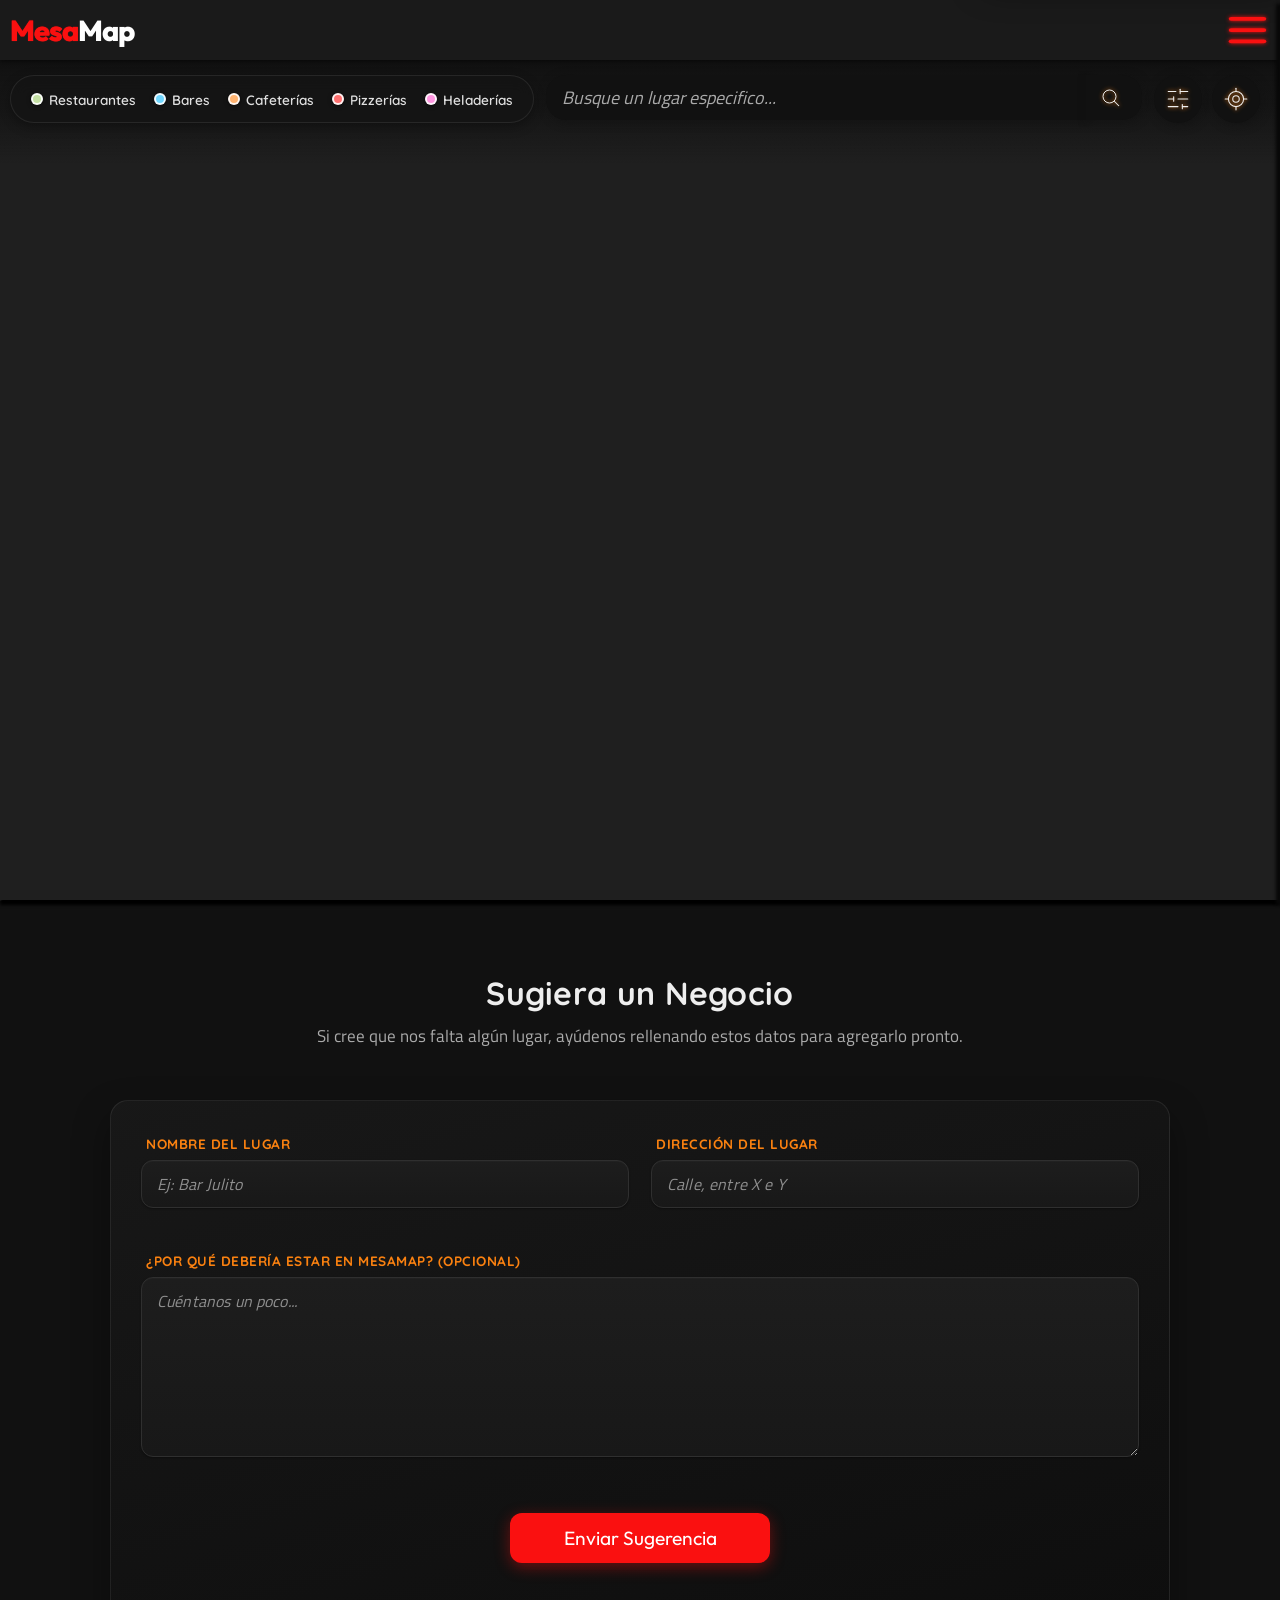
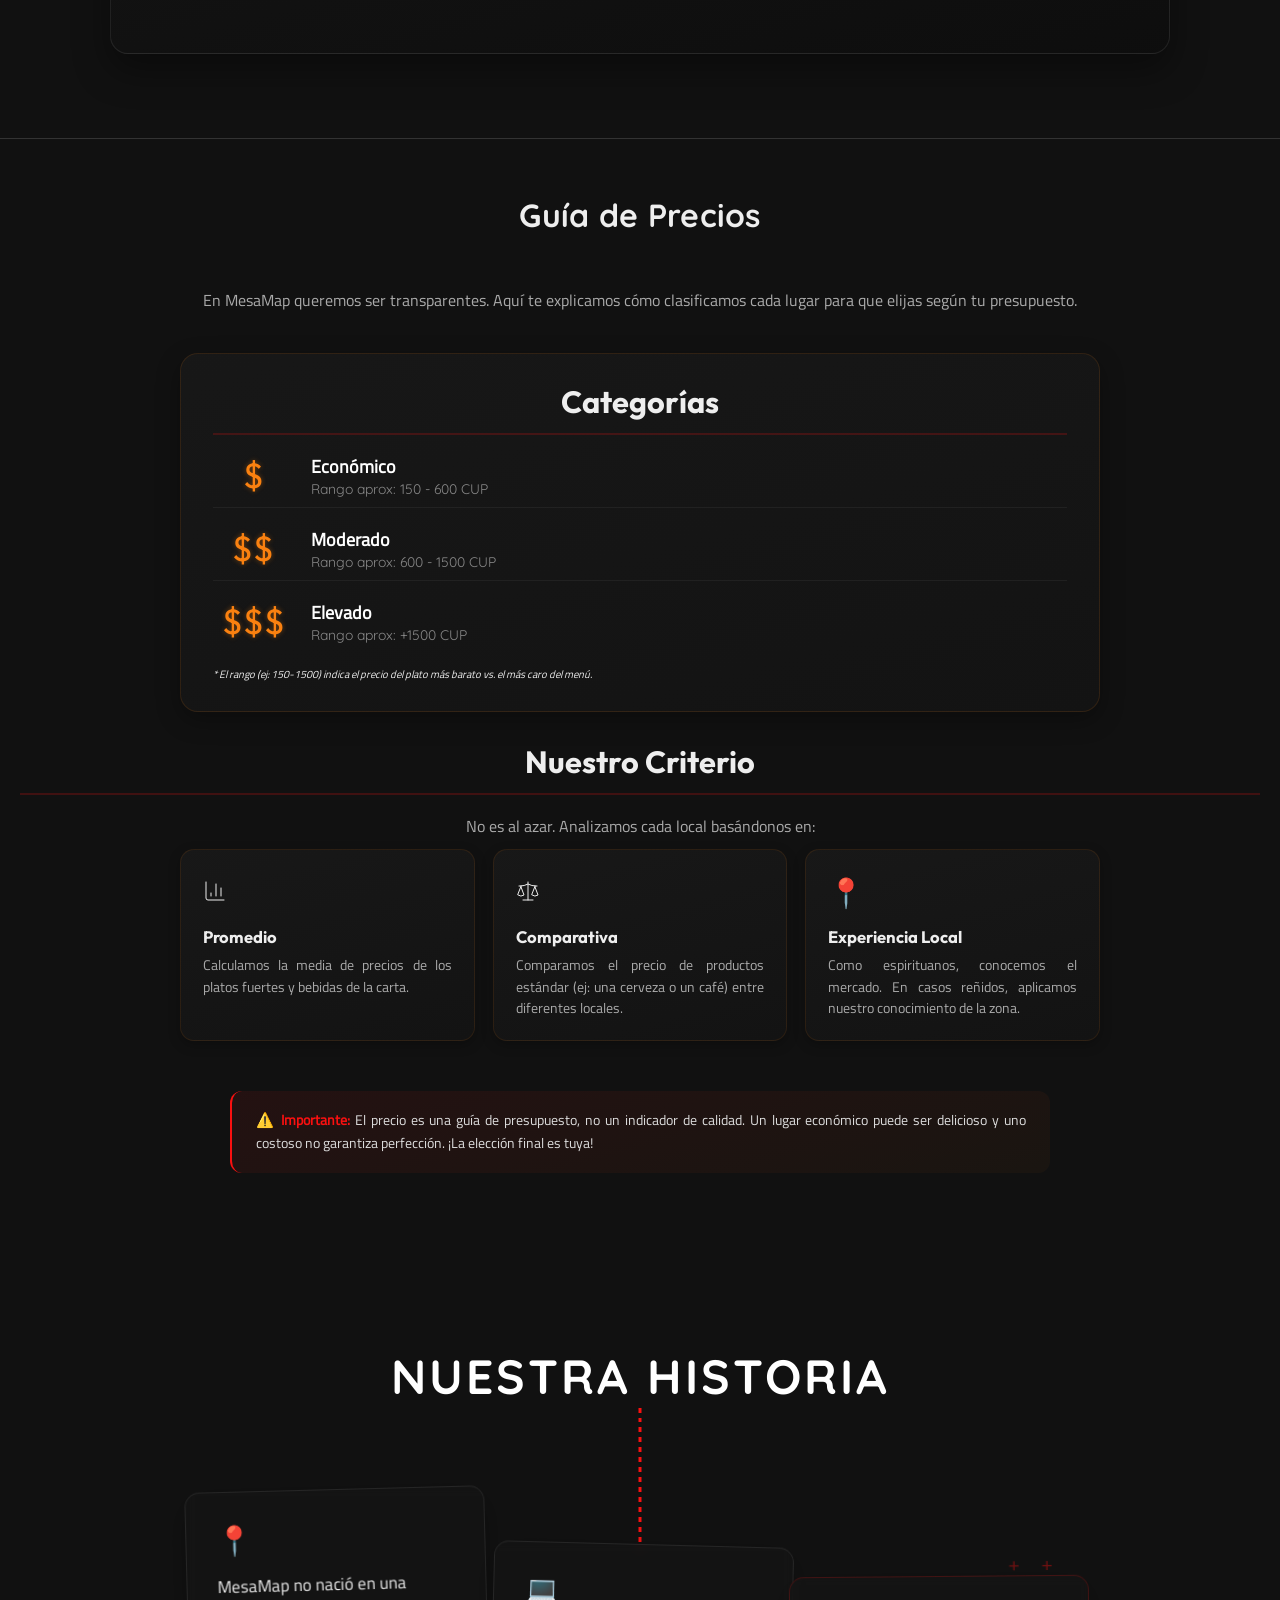
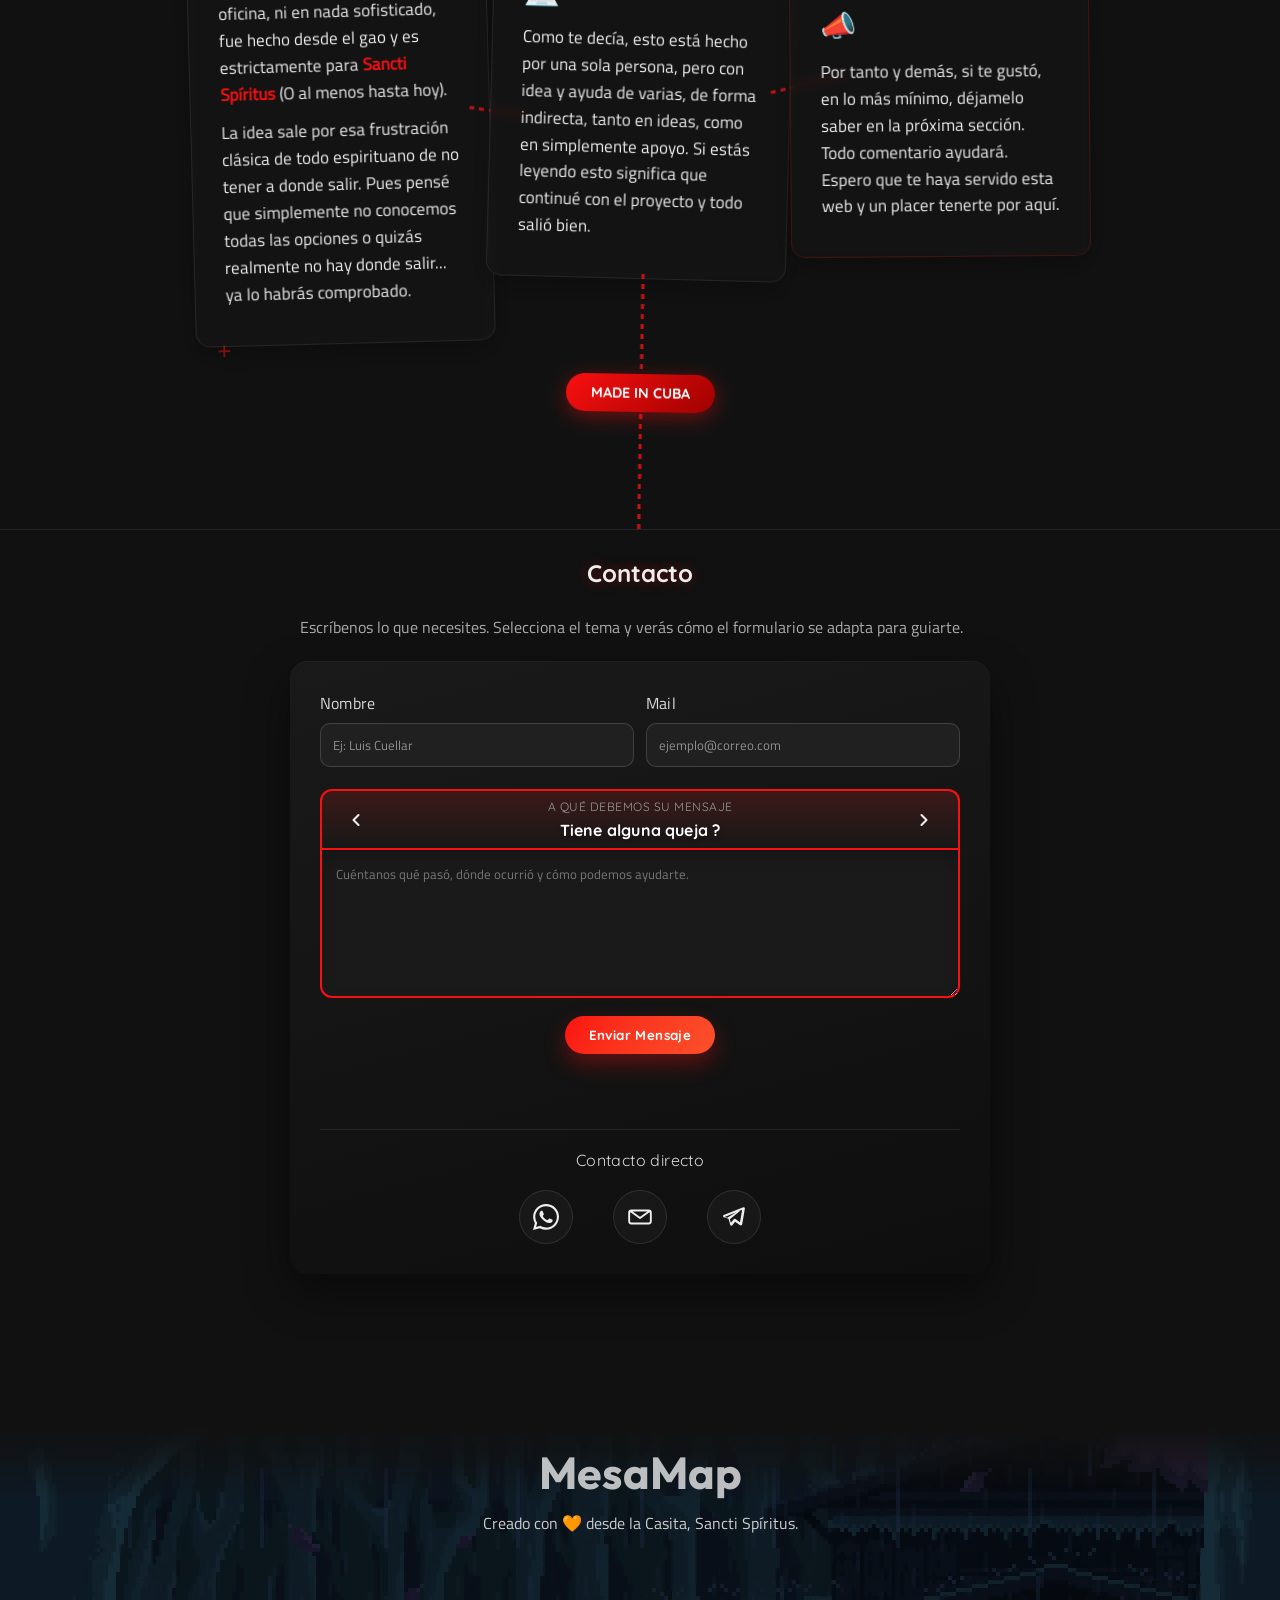
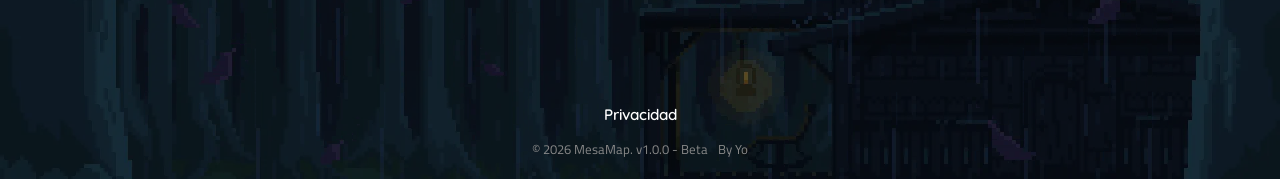
==== commit 136e3107: "Cambios leves" ====
--- a/index.html
+++ b/index.html
@@ -1,4 +1,3 @@
-
 <!DOCTYPE html>
 <html lang="es">
     <head>
@@ -163,7 +162,7 @@
         </div>
         <div id="info-overlay" class="info-overlay" aria-hidden="true"></div>
         <div id="image-lightbox" aria-hidden="true" role="dialog" aria-label="Vista completa de imagen">
-            <img id="image-lightbox-img" src="" alt="Imagen ampliada del local">
+            <img id="image-lightbox-img" src="" alt="Imagen ampliada del local" loading="lazy">
         </div>
         <aside id="leyenda-panel" aria-hidden="true">
             <button id="cerrar-leyenda" aria-label="Cerrar leyenda">
--- a/Css/style.css
+++ b/Css/style.css
@@ -1,14 +1,18 @@
 @font-face {
-    font-family: "Titillium Web";
-    src: url("../Fuentes/Titillium_Web/TitilliumWeb-Regular.ttf") format("truetype");
+    font-family: 'Titillium Web';
+    /* Cambia la ruta al nuevo archivo .woff2 */
+    src: url('../Fuentes/Titillium_Web/TitilliumWeb-Regular.woff2') format('woff2');
+    font-display: swap; /* Esto hace que el texto salga rápido con una letra básica mientras carga la pro */
 }
 @font-face {
     font-family: "drink";
-    src: url("../Fuentes/Outfit/Outfit-VariableFont_wght.ttf") format("truetype");
+    src: url("../Fuentes/Outfit/Outfit-VariableFont_wght.woff2") format("woff2");
+    font-display: swap;
 }
 @font-face {
     font-family: 'Quicksand';
-    src: url("../Fuentes/Quicksand/Quicksand-VariableFont_wght.ttf") format("truetype");
+    src: url("../Fuentes/Quicksand/Quicksand-VariableFont_wght.woff2") format("woff2");
+    font-display: swap;
 }
 :root {
     --color-principal-tom: #fa1010;
@@ -232,18 +236,7 @@
         transform-box: fill-box;
     }
     /* Eliminamos el hover que lo transformaba en X para que no confunda el estado del menú */
-    @media (hover: hover) {
-        .menu-icon:hover .bar-mid {
-            transform: scaleX(0);
-            opacity: 0;
-        }
-        .menu-icon:hover .bar-top {
-            transform: translateY(6px) rotate(45deg);
-        }
-        .menu-icon:hover .bar-bot {
-            transform: translateY(-6px) rotate(-45deg);
-        }
-    }
+    /* (Se eliminó la regla :hover para evitar problemas en móviles que la dejan pegada) */
 
 /* Estado activo (toggle) para el botón - replica el hover */
 #menu-toggle.menu-active .bar-mid {
@@ -2202,8 +2195,6 @@
 }
 /*Sobre Nosotros*/
 /* --- SECCIÓN SOBRE MESAMAP --- */
-/* --- SECCIÓN SOBRE MESAMAP (GIRO TOTAL) --- */
-/* --- SECCIÓN SOBRE MESAMAP (VERSIÓN FLEX) --- */
 .about-dynamic {
     width: 100%;
     min-height: 100dvh;
@@ -2218,7 +2209,7 @@
 
     background: 
         linear-gradient(#050505fe, rgba(0, 0, 0, 0.85)),
-        url('../Imagenes/Gemini_Generated_Image_qnqpylqnqpylqnqp\ -\ copia.png'); 
+        url('../Imagenes/Gemini_Generated_Image_qnqpylqnqpylqnqp - copia.webp'); 
     background-position: center;
     background-size: cover;
     background-repeat: no-repeat;
@@ -2989,7 +2980,7 @@
     left: 0;
     width: 100%;
     height: 100%;
-    background-image: url('..//Imagenes/[Animated]\ Cabin\ In\ the\ Forest\ FHD\ Rain.gif'); 
+    background-image: url('..//Imagenes/[Animated]\ Cabin\ In\ the\ Forest\ FHD\ Rain.webp'); 
     background-position: center;
     background-size: cover;
     background-repeat: no-repeat;
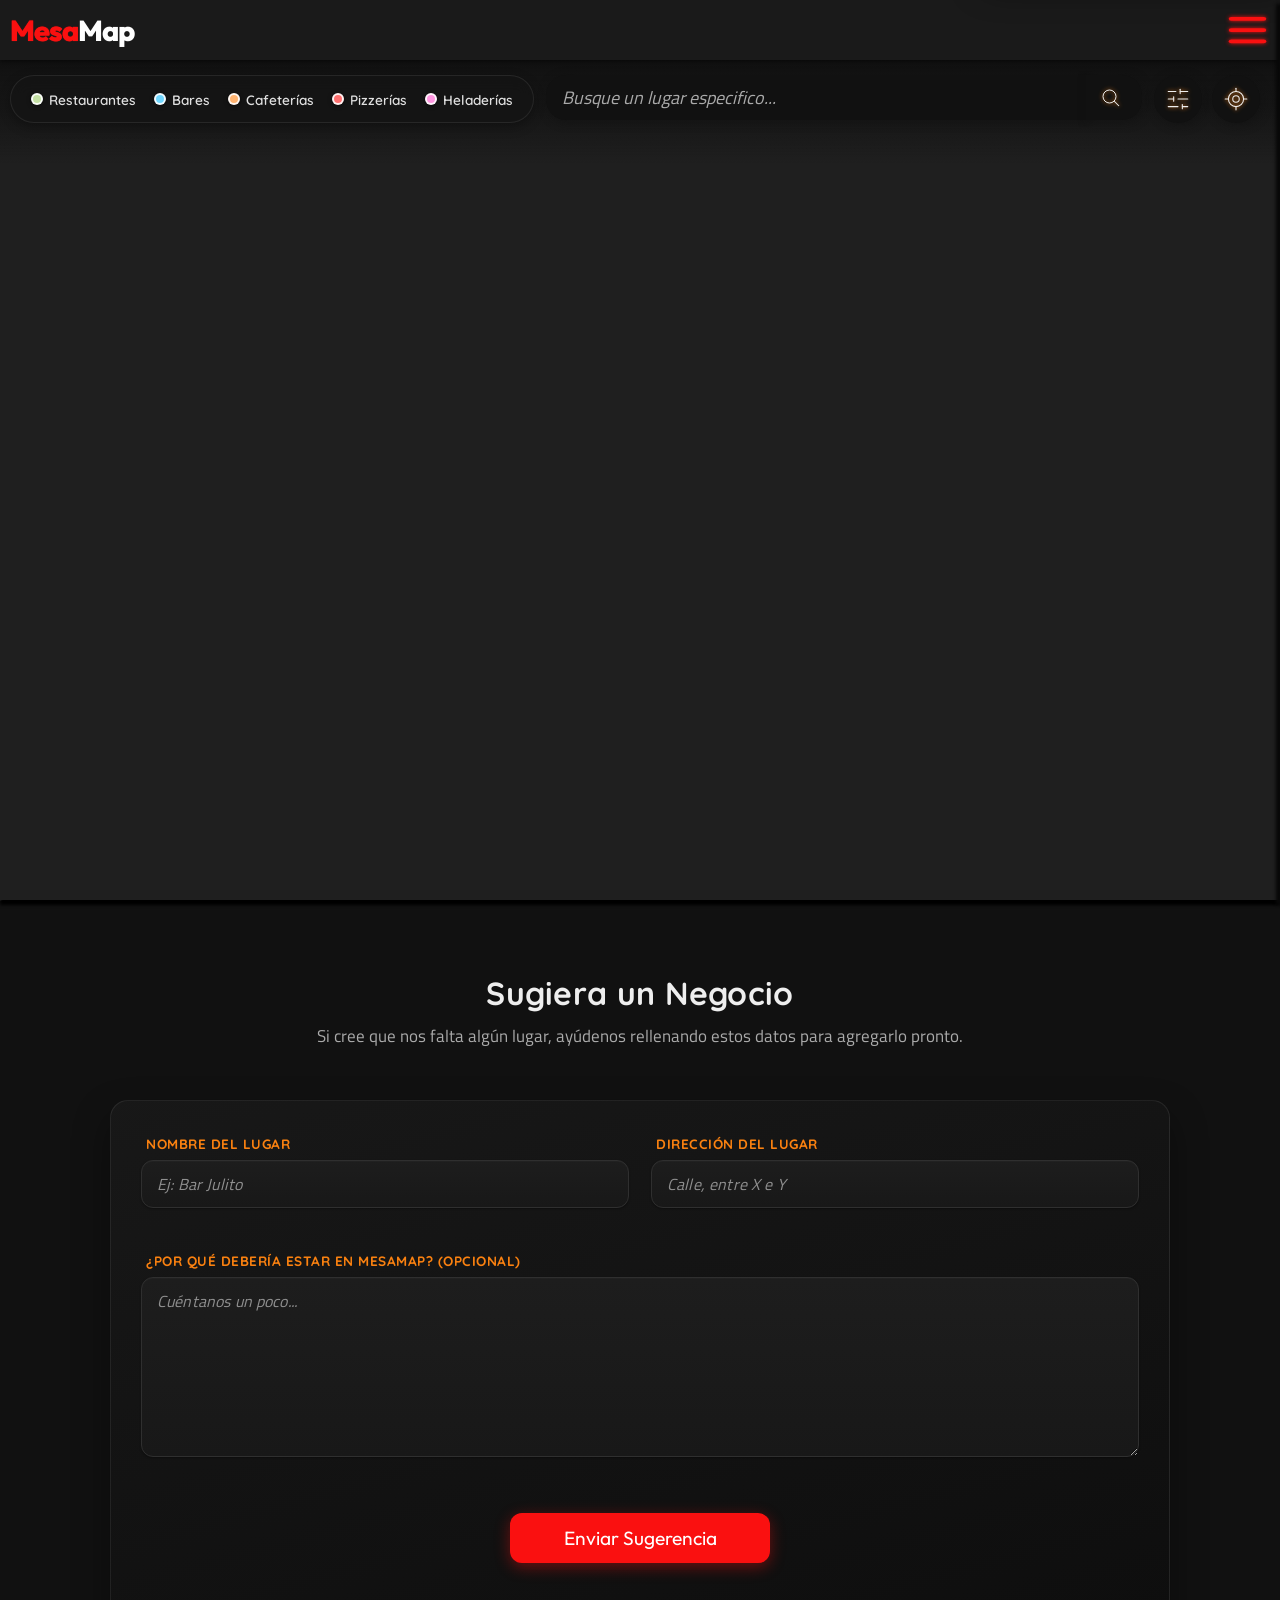
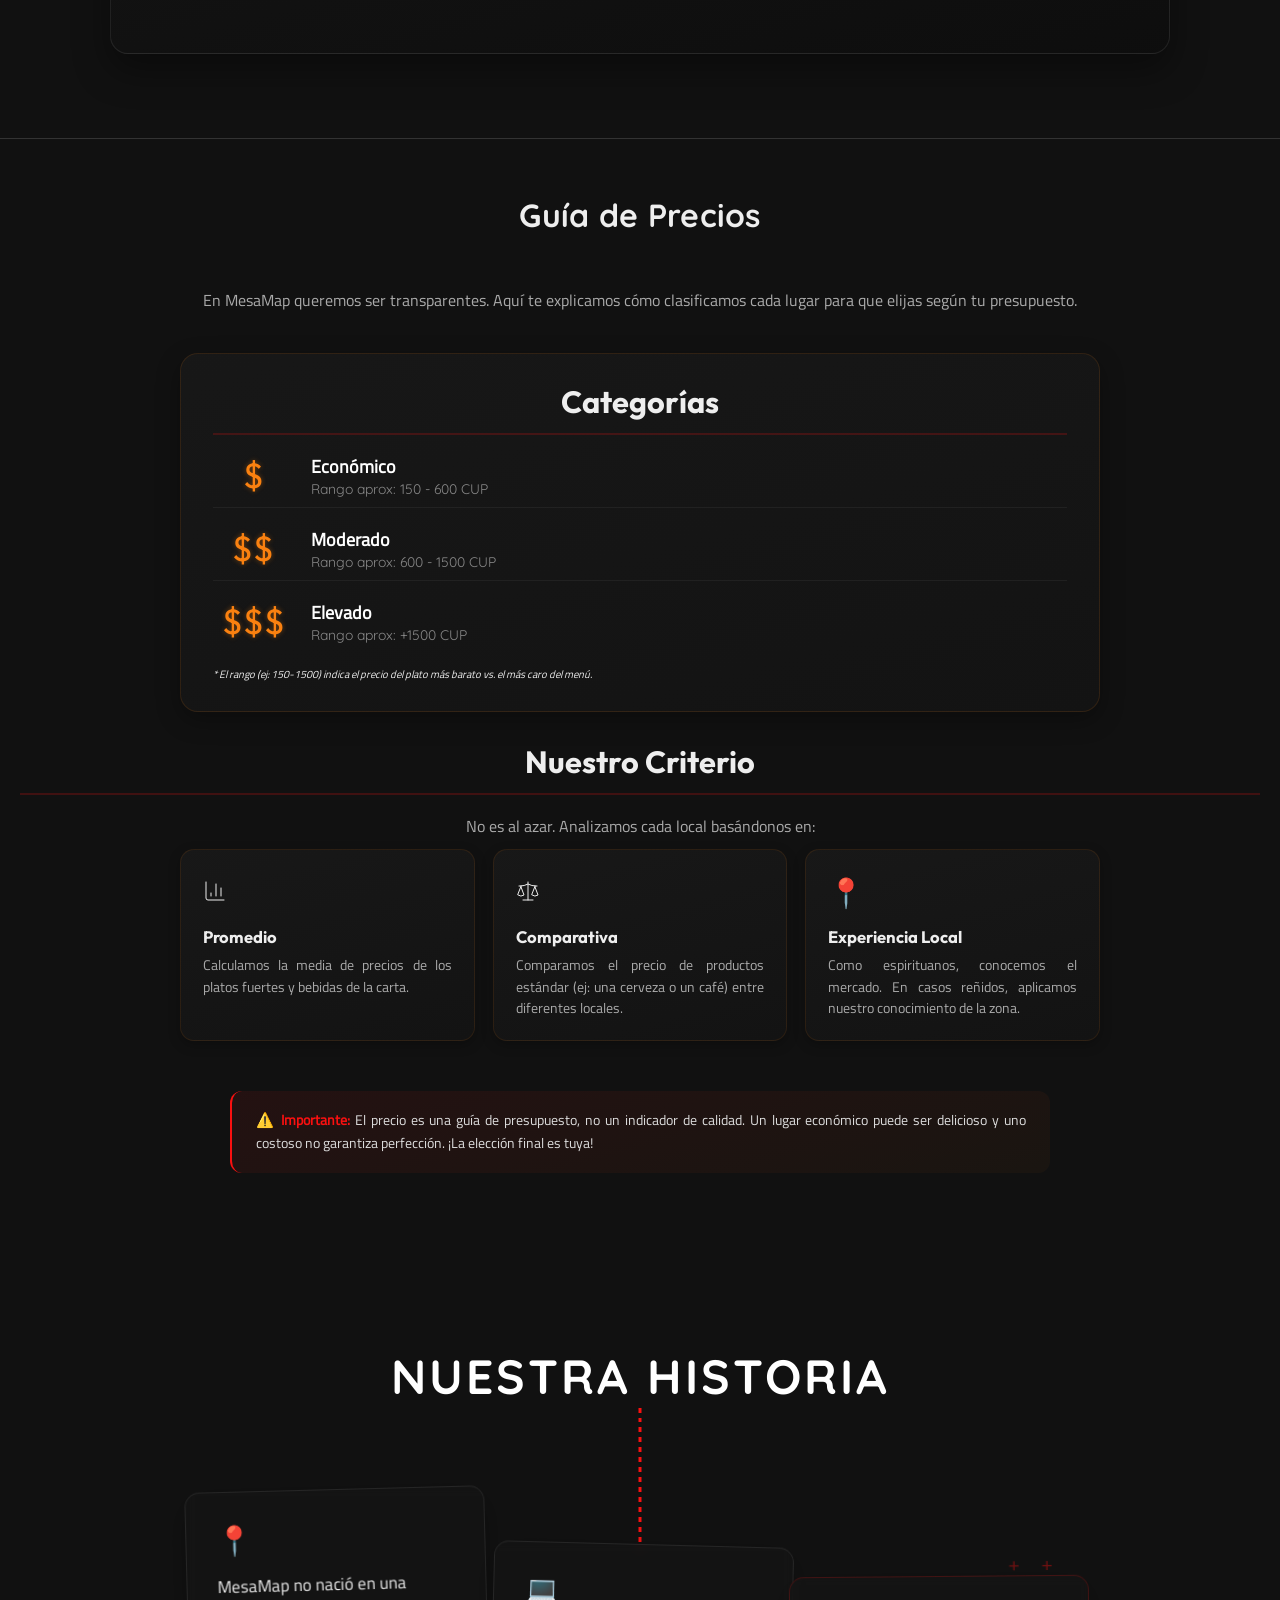
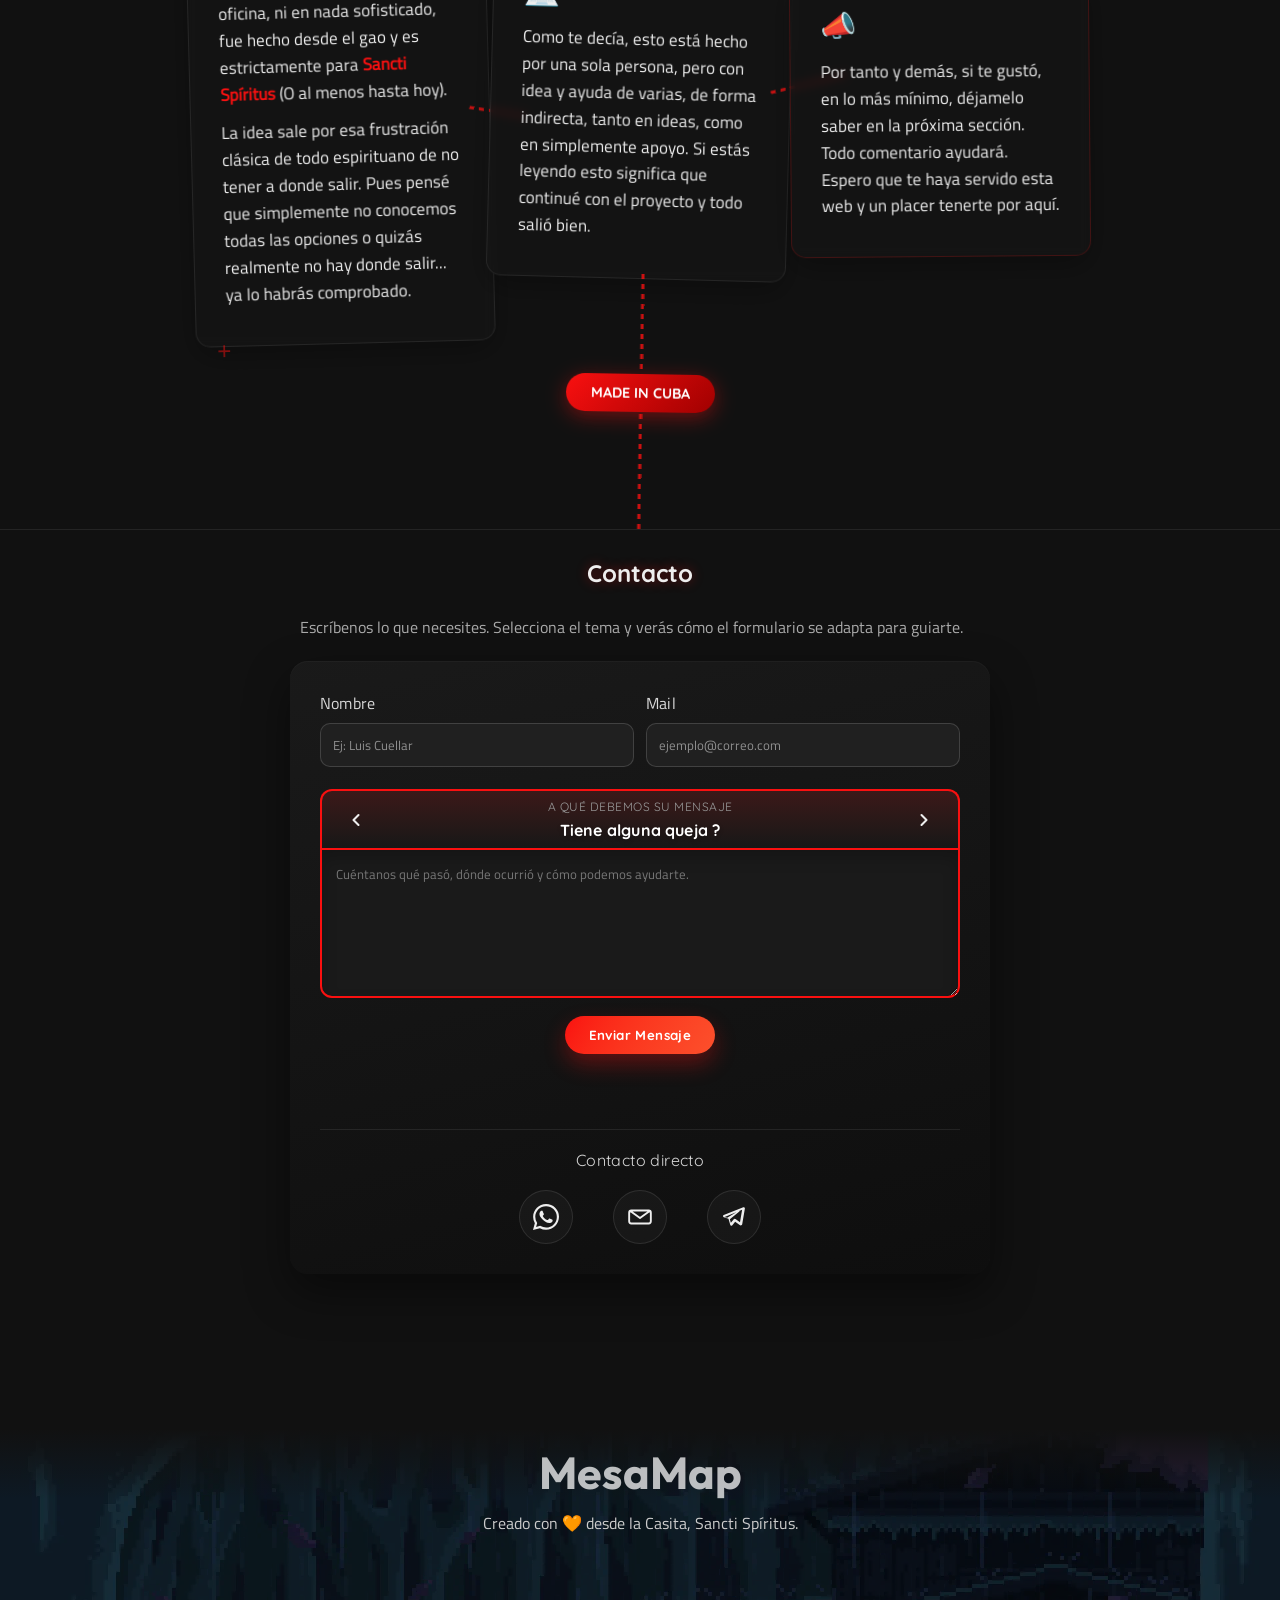
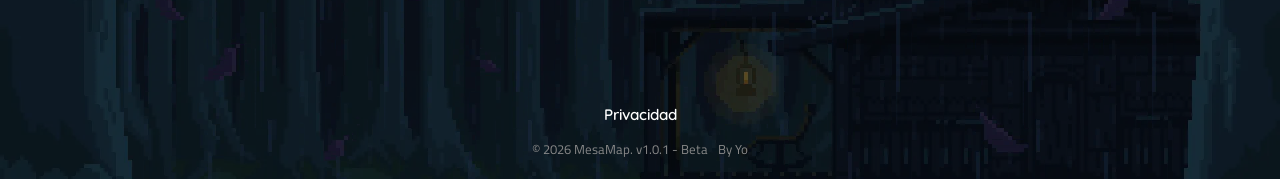
==== commit f8c2f51d: "Codigo de google analytics" ====
--- a/index.html
+++ b/index.html
@@ -17,7 +17,17 @@
         <link rel="stylesheet" href="Css/style.css" />  
         <link href="https://unpkg.com/maplibre-gl@3.6.2/dist/maplibre-gl.css" rel="stylesheet" />
         <script src="https://unpkg.com/maplibre-gl@3.6.2/dist/maplibre-gl.js"></script>
+        <script>
+        window.dataLayer = window.dataLayer || [];
+        function gtag(){dataLayer.push(arguments);}
+        gtag('js', new Date());
+        gtag('config', 'G-MVF8ZH46J8');
+    </script>
     </head>
+    <!-- Google tag (gtag.js) -->
+    <script async src="https://www.googletagmanager.com/gtag/js?id=G-MVF8ZH46J8"></script>
+    
+
     <body>
         <header>
             <aside id="hamburguesa-menu" aria-hidden="true">
@@ -447,9 +457,8 @@
         </div>
         <div class="footer-section copyright">
             <a class="footer-link" href="privacy.html">Privacidad</a>
-            <p class="p-footer-copy">&copy; 2026 MesaMap. v1.0.0 - Beta</p>
+            <p class="p-footer-copy">&copy; 2026 MesaMap. v1.0.1 - Beta</p>
             <p class="p-footer-autor">By Yo</p>
-            
         </div>
     </div>
 </footer>
